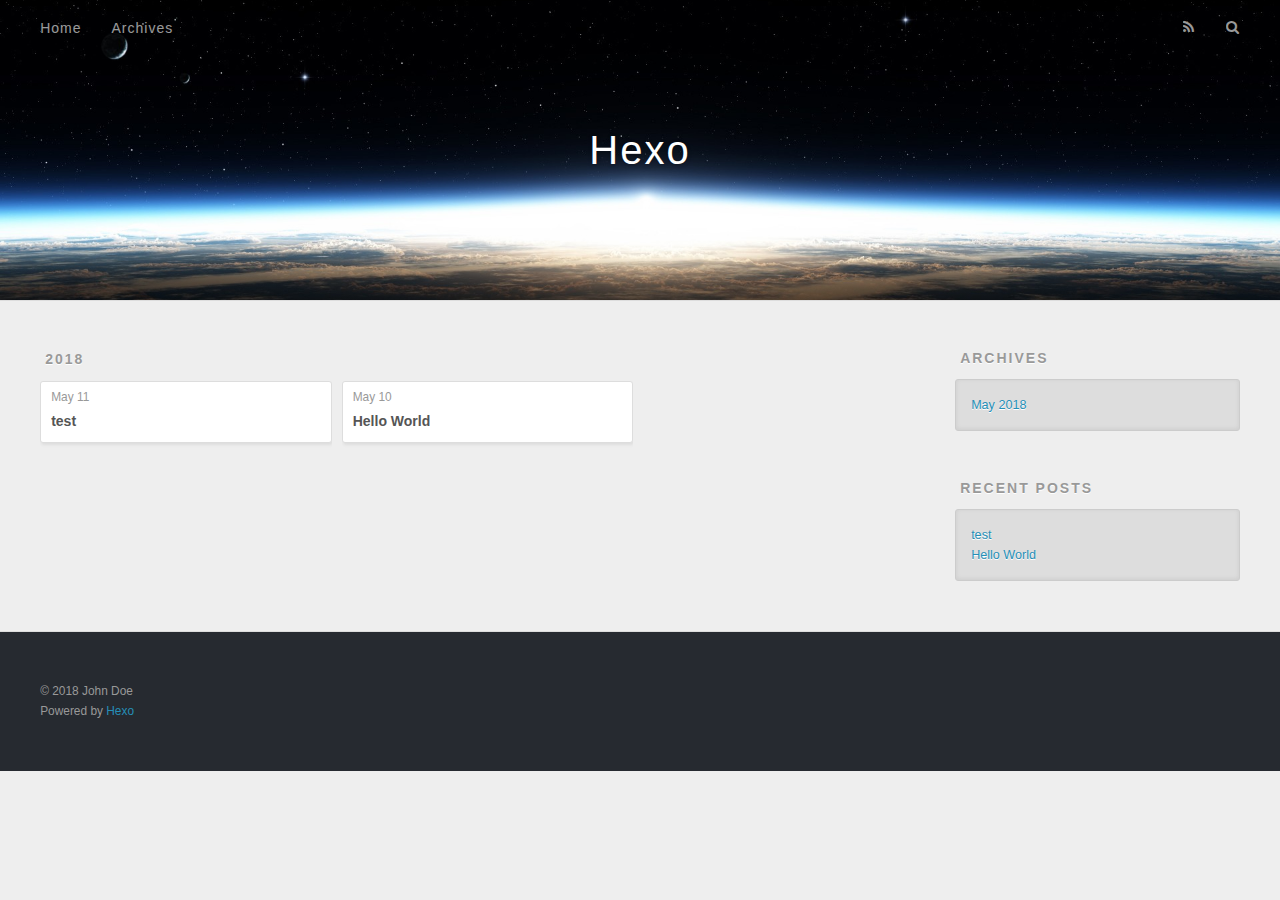
==== archives/index.html @ 7282dd24 "Site updated: 2018-05-11 08:44:43" ====
<!DOCTYPE html>
<html>
<head>
  <meta charset="utf-8">
  

  
  <title>Archives | Hexo</title>
  <meta name="viewport" content="width=device-width, initial-scale=1, maximum-scale=1">
  <meta property="og:type" content="website">
<meta property="og:title" content="Hexo">
<meta property="og:url" content="http://yoursite.com/archives/index.html">
<meta property="og:site_name" content="Hexo">
<meta property="og:locale" content="default">
<meta name="twitter:card" content="summary">
<meta name="twitter:title" content="Hexo">
  
    <link rel="alternate" href="/atom.xml" title="Hexo" type="application/atom+xml">
  
  
    <link rel="icon" href="/favicon.png">
  
  
    <link href="//fonts.googleapis.com/css?family=Source+Code+Pro" rel="stylesheet" type="text/css">
  
  <link rel="stylesheet" href="/css/style.css">
</head>

<body>
  <div id="container">
    <div id="wrap">
      <header id="header">
  <div id="banner"></div>
  <div id="header-outer" class="outer">
    <div id="header-title" class="inner">
      <h1 id="logo-wrap">
        <a href="/" id="logo">Hexo</a>
      </h1>
      
    </div>
    <div id="header-inner" class="inner">
      <nav id="main-nav">
        <a id="main-nav-toggle" class="nav-icon"></a>
        
          <a class="main-nav-link" href="/">Home</a>
        
          <a class="main-nav-link" href="/archives">Archives</a>
        
      </nav>
      <nav id="sub-nav">
        
          <a id="nav-rss-link" class="nav-icon" href="/atom.xml" title="RSS Feed"></a>
        
        <a id="nav-search-btn" class="nav-icon" title="Search"></a>
      </nav>
      <div id="search-form-wrap">
        <form action="//google.com/search" method="get" accept-charset="UTF-8" class="search-form"><input type="search" name="q" class="search-form-input" placeholder="Search"><button type="submit" class="search-form-submit">&#xF002;</button><input type="hidden" name="sitesearch" value="http://yoursite.com"></form>
      </div>
    </div>
  </div>
</header>
      <div class="outer">
        <section id="main">
  
  
    
    
      
      
      <section class="archives-wrap">
        <div class="archive-year-wrap">
          <a href="/archives/2018" class="archive-year">2018</a>
        </div>
        <div class="archives">
    
    <article class="archive-article archive-type-post">
  <div class="archive-article-inner">
    <header class="archive-article-header">
      <a href="/2018/05/11/test/" class="archive-article-date">
  <time datetime="2018-05-11T00:43:07.000Z" itemprop="datePublished">May 11</time>
</a>
      
  
    <h1 itemprop="name">
      <a class="archive-article-title" href="/2018/05/11/test/">test</a>
    </h1>
  

    </header>
  </div>
</article>
  
    
    
    <article class="archive-article archive-type-post">
  <div class="archive-article-inner">
    <header class="archive-article-header">
      <a href="/2018/05/10/hello-world/" class="archive-article-date">
  <time datetime="2018-05-10T11:15:18.479Z" itemprop="datePublished">May 10</time>
</a>
      
  
    <h1 itemprop="name">
      <a class="archive-article-title" href="/2018/05/10/hello-world/">Hello World</a>
    </h1>
  

    </header>
  </div>
</article>
  
  
    </div></section>
  


</section>
        
          <aside id="sidebar">
  
    

  
    

  
    
  
    
  <div class="widget-wrap">
    <h3 class="widget-title">Archives</h3>
    <div class="widget">
      <ul class="archive-list"><li class="archive-list-item"><a class="archive-list-link" href="/archives/2018/05/">May 2018</a></li></ul>
    </div>
  </div>


  
    
  <div class="widget-wrap">
    <h3 class="widget-title">Recent Posts</h3>
    <div class="widget">
      <ul>
        
          <li>
            <a href="/2018/05/11/test/">test</a>
          </li>
        
          <li>
            <a href="/2018/05/10/hello-world/">Hello World</a>
          </li>
        
      </ul>
    </div>
  </div>

  
</aside>
        
      </div>
      <footer id="footer">
  
  <div class="outer">
    <div id="footer-info" class="inner">
      &copy; 2018 John Doe<br>
      Powered by <a href="http://hexo.io/" target="_blank">Hexo</a>
    </div>
  </div>
</footer>
    </div>
    <nav id="mobile-nav">
  
    <a href="/" class="mobile-nav-link">Home</a>
  
    <a href="/archives" class="mobile-nav-link">Archives</a>
  
</nav>
    

<script src="//ajax.googleapis.com/ajax/libs/jquery/2.0.3/jquery.min.js"></script>


  <link rel="stylesheet" href="/fancybox/jquery.fancybox.css">
  <script src="/fancybox/jquery.fancybox.pack.js"></script>


<script src="/js/script.js"></script>



  </div>
</body>
</html>
---- css/style.css ----
body {
  width: 100%;
}
body:before,
body:after {
  content: "";
  display: table;
}
body:after {
  clear: both;
}
html,
body,
div,
span,
applet,
object,
iframe,
h1,
h2,
h3,
h4,
h5,
h6,
p,
blockquote,
pre,
a,
abbr,
acronym,
address,
big,
cite,
code,
del,
dfn,
em,
img,
ins,
kbd,
q,
s,
samp,
small,
strike,
strong,
sub,
sup,
tt,
var,
dl,
dt,
dd,
ol,
ul,
li,
fieldset,
form,
label,
legend,
table,
caption,
tbody,
tfoot,
thead,
tr,
th,
td {
  margin: 0;
  padding: 0;
  border: 0;
  outline: 0;
  font-weight: inherit;
  font-style: inherit;
  font-family: inherit;
  font-size: 100%;
  vertical-align: baseline;
}
body {
  line-height: 1;
  color: #000;
  background: #fff;
}
ol,
ul {
  list-style: none;
}
table {
  border-collapse: separate;
  border-spacing: 0;
  vertical-align: middle;
}
caption,
th,
td {
  text-align: left;
  font-weight: normal;
  vertical-align: middle;
}
a img {
  border: none;
}
input,
button {
  margin: 0;
  padding: 0;
}
input::-moz-focus-inner,
button::-moz-focus-inner {
  border: 0;
  padding: 0;
}
@font-face {
  font-family: FontAwesome;
  font-style: normal;
  font-weight: normal;
  src: url("fonts/fontawesome-webfont.eot?v=#4.0.3");
  src: url("fonts/fontawesome-webfont.eot?#iefix&v=#4.0.3") format("embedded-opentype"), url("fonts/fontawesome-webfont.woff?v=#4.0.3") format("woff"), url("fonts/fontawesome-webfont.ttf?v=#4.0.3") format("truetype"), url("fonts/fontawesome-webfont.svg#fontawesomeregular?v=#4.0.3") format("svg");
}
html,
body,
#container {
  height: 100%;
}
body {
  background: #eee;
  font: 14px -apple-system, BlinkMacSystemFont, "Segoe UI", "Roboto", "Oxygen", "Ubuntu", "Cantarell", "Fira Sans", "Droid Sans", "Helvetica Neue", sans-serif;
  -webkit-text-size-adjust: 100%;
}
.outer {
  max-width: 1220px;
  margin: 0 auto;
  padding: 0 20px;
}
.outer:before,
.outer:after {
  content: "";
  display: table;
}
.outer:after {
  clear: both;
}
.inner {
  display: inline;
  float: left;
  width: 98.33333333333333%;
  margin: 0 0.833333333333333%;
}
.left,
.alignleft {
  float: left;
}
.right,
.alignright {
  float: right;
}
.clear {
  clear: both;
}
#container {
  position: relative;
}
.mobile-nav-on {
  overflow: hidden;
}
#wrap {
  height: 100%;
  width: 100%;
  position: absolute;
  top: 0;
  left: 0;
  -webkit-transition: 0.2s ease-out;
  -moz-transition: 0.2s ease-out;
  -ms-transition: 0.2s ease-out;
  transition: 0.2s ease-out;
  z-index: 1;
  background: #eee;
}
.mobile-nav-on #wrap {
  left: 280px;
}
@media screen and (min-width: 768px) {
  #main {
    display: inline;
    float: left;
    width: 73.33333333333333%;
    margin: 0 0.833333333333333%;
  }
}
.article-date,
.article-category-link,
.archive-year,
.widget-title {
  text-decoration: none;
  text-transform: uppercase;
  letter-spacing: 2px;
  color: #999;
  margin-bottom: 1em;
  margin-left: 5px;
  line-height: 1em;
  text-shadow: 0 1px #fff;
  font-weight: bold;
}
.article-inner,
.archive-article-inner {
  background: #fff;
  -webkit-box-shadow: 1px 2px 3px #ddd;
  box-shadow: 1px 2px 3px #ddd;
  border: 1px solid #ddd;
  border-radius: 3px;
}
.article-entry h1,
.widget h1 {
  font-size: 2em;
}
.article-entry h2,
.widget h2 {
  font-size: 1.5em;
}
.article-entry h3,
.widget h3 {
  font-size: 1.3em;
}
.article-entry h4,
.widget h4 {
  font-size: 1.2em;
}
.article-entry h5,
.widget h5 {
  font-size: 1em;
}
.article-entry h6,
.widget h6 {
  font-size: 1em;
  color: #999;
}
.article-entry hr,
.widget hr {
  border: 1px dashed #ddd;
}
.article-entry strong,
.widget strong {
  font-weight: bold;
}
.article-entry em,
.widget em,
.article-entry cite,
.widget cite {
  font-style: italic;
}
.article-entry sup,
.widget sup,
.article-entry sub,
.widget sub {
  font-size: 0.75em;
  line-height: 0;
  position: relative;
  vertical-align: baseline;
}
.article-entry sup,
.widget sup {
  top: -0.5em;
}
.article-entry sub,
.widget sub {
  bottom: -0.2em;
}
.article-entry small,
.widget small {
  font-size: 0.85em;
}
.article-entry acronym,
.widget acronym,
.article-entry abbr,
.widget abbr {
  border-bottom: 1px dotted;
}
.article-entry ul,
.widget ul,
.article-entry ol,
.widget ol,
.article-entry dl,
.widget dl {
  margin: 0 20px;
  line-height: 1.6em;
}
.article-entry ul ul,
.widget ul ul,
.article-entry ol ul,
.widget ol ul,
.article-entry ul ol,
.widget ul ol,
.article-entry ol ol,
.widget ol ol {
  margin-top: 0;
  margin-bottom: 0;
}
.article-entry ul,
.widget ul {
  list-style: disc;
}
.article-entry ol,
.widget ol {
  list-style: decimal;
}
.article-entry dt,
.widget dt {
  font-weight: bold;
}
#header {
  height: 300px;
  position: relative;
  border-bottom: 1px solid #ddd;
}
#header:before,
#header:after {
  content: "";
  position: absolute;
  left: 0;
  right: 0;
  height: 40px;
}
#header:before {
  top: 0;
  background: -webkit-linear-gradient(rgba(0,0,0,0.2), transparent);
  background: -moz-linear-gradient(rgba(0,0,0,0.2), transparent);
  background: -ms-linear-gradient(rgba(0,0,0,0.2), transparent);
  background: linear-gradient(rgba(0,0,0,0.2), transparent);
}
#header:after {
  bottom: 0;
  background: -webkit-linear-gradient(transparent, rgba(0,0,0,0.2));
  background: -moz-linear-gradient(transparent, rgba(0,0,0,0.2));
  background: -ms-linear-gradient(transparent, rgba(0,0,0,0.2));
  background: linear-gradient(transparent, rgba(0,0,0,0.2));
}
#header-outer {
  height: 100%;
  position: relative;
}
#header-inner {
  position: relative;
  overflow: hidden;
}
#banner {
  position: absolute;
  top: 0;
  left: 0;
  width: 100%;
  height: 100%;
  background: url("images/banner.jpg") center #000;
  -webkit-background-size: cover;
  -moz-background-size: cover;
  background-size: cover;
  z-index: -1;
}
#header-title {
  text-align: center;
  height: 40px;
  position: absolute;
  top: 50%;
  left: 0;
  margin-top: -20px;
}
#logo,
#subtitle {
  text-decoration: none;
  color: #fff;
  font-weight: 300;
  text-shadow: 0 1px 4px rgba(0,0,0,0.3);
}
#logo {
  font-size: 40px;
  line-height: 40px;
  letter-spacing: 2px;
}
#subtitle {
  font-size: 16px;
  line-height: 16px;
  letter-spacing: 1px;
}
#subtitle-wrap {
  margin-top: 16px;
}
#main-nav {
  float: left;
  margin-left: -15px;
}
.nav-icon,
.main-nav-link {
  float: left;
  color: #fff;
  opacity: 0.6;
  text-decoration: none;
  text-shadow: 0 1px rgba(0,0,0,0.2);
  -webkit-transition: opacity 0.2s;
  -moz-transition: opacity 0.2s;
  -ms-transition: opacity 0.2s;
  transition: opacity 0.2s;
  display: block;
  padding: 20px 15px;
}
.nav-icon:hover,
.main-nav-link:hover {
  opacity: 1;
}
.nav-icon {
  font-family: FontAwesome;
  text-align: center;
  font-size: 14px;
  width: 14px;
  height: 14px;
  padding: 20px 15px;
  position: relative;
  cursor: pointer;
}
.main-nav-link {
  font-weight: 300;
  letter-spacing: 1px;
}
@media screen and (max-width: 479px) {
  .main-nav-link {
    display: none;
  }
}
#main-nav-toggle {
  display: none;
}
#main-nav-toggle:before {
  content: "\f0c9";
}
@media screen and (max-width: 479px) {
  #main-nav-toggle {
    display: block;
  }
}
#sub-nav {
  float: right;
  margin-right: -15px;
}
#nav-rss-link:before {
  content: "\f09e";
}
#nav-search-btn:before {
  content: "\f002";
}
#search-form-wrap {
  position: absolute;
  top: 15px;
  width: 150px;
  height: 30px;
  right: -150px;
  opacity: 0;
  -webkit-transition: 0.2s ease-out;
  -moz-transition: 0.2s ease-out;
  -ms-transition: 0.2s ease-out;
  transition: 0.2s ease-out;
}
#search-form-wrap.on {
  opacity: 1;
  right: 0;
}
@media screen and (max-width: 479px) {
  #search-form-wrap {
    width: 100%;
    right: -100%;
  }
}
.search-form {
  position: absolute;
  top: 0;
  left: 0;
  right: 0;
  background: #fff;
  padding: 5px 15px;
  border-radius: 15px;
  -webkit-box-shadow: 0 0 10px rgba(0,0,0,0.3);
  box-shadow: 0 0 10px rgba(0,0,0,0.3);
}
.search-form-input {
  border: none;
  background: none;
  color: #555;
  width: 100%;
  font: 13px -apple-system, BlinkMacSystemFont, "Segoe UI", "Roboto", "Oxygen", "Ubuntu", "Cantarell", "Fira Sans", "Droid Sans", "Helvetica Neue", sans-serif;
  outline: none;
}
.search-form-input::-webkit-search-results-decoration,
.search-form-input::-webkit-search-cancel-button {
  -webkit-appearance: none;
}
.search-form-submit {
  position: absolute;
  top: 50%;
  right: 10px;
  margin-top: -7px;
  font: 13px FontAwesome;
  border: none;
  background: none;
  color: #bbb;
  cursor: pointer;
}
.search-form-submit:hover,
.search-form-submit:focus {
  color: #777;
}
.article {
  margin: 50px 0;
}
.article-inner {
  overflow: hidden;
}
.article-meta:before,
.article-meta:after {
  content: "";
  display: table;
}
.article-meta:after {
  clear: both;
}
.article-date {
  float: left;
}
.article-category {
  float: left;
  line-height: 1em;
  color: #ccc;
  text-shadow: 0 1px #fff;
  margin-left: 8px;
}
.article-category:before {
  content: "\2022";
}
.article-category-link {
  margin: 0 12px 1em;
}
.article-header {
  padding: 20px 20px 0;
}
.article-title {
  text-decoration: none;
  font-size: 2em;
  font-weight: bold;
  color: #555;
  line-height: 1.1em;
  -webkit-transition: color 0.2s;
  -moz-transition: color 0.2s;
  -ms-transition: color 0.2s;
  transition: color 0.2s;
}
a.article-title:hover {
  color: #258fb8;
}
.article-entry {
  color: #555;
  padding: 0 20px;
}
.article-entry:before,
.article-entry:after {
  content: "";
  display: table;
}
.article-entry:after {
  clear: both;
}
.article-entry p,
.article-entry table {
  line-height: 1.6em;
  margin: 1.6em 0;
}
.article-entry h1,
.article-entry h2,
.article-entry h3,
.article-entry h4,
.article-entry h5,
.article-entry h6 {
  font-weight: bold;
}
.article-entry h1,
.article-entry h2,
.article-entry h3,
.article-entry h4,
.article-entry h5,
.article-entry h6 {
  line-height: 1.1em;
  margin: 1.1em 0;
}
.article-entry a {
  color: #258fb8;
  text-decoration: none;
}
.article-entry a:hover {
  text-decoration: underline;
}
.article-entry ul,
.article-entry ol,
.article-entry dl {
  margin-top: 1.6em;
  margin-bottom: 1.6em;
}
.article-entry img,
.article-entry video {
  max-width: 100%;
  height: auto;
  display: block;
  margin: auto;
}
.article-entry iframe {
  border: none;
}
.article-entry table {
  width: 100%;
  border-collapse: collapse;
  border-spacing: 0;
}
.article-entry th {
  font-weight: bold;
  border-bottom: 3px solid #ddd;
  padding-bottom: 0.5em;
}
.article-entry td {
  border-bottom: 1px solid #ddd;
  padding: 10px 0;
}
.article-entry blockquote {
  font-family: Georgia, "Times New Roman", serif;
  font-size: 1.4em;
  margin: 1.6em 20px;
  text-align: center;
}
.article-entry blockquote footer {
  font-size: 14px;
  margin: 1.6em 0;
  font-family: -apple-system, BlinkMacSystemFont, "Segoe UI", "Roboto", "Oxygen", "Ubuntu", "Cantarell", "Fira Sans", "Droid Sans", "Helvetica Neue", sans-serif;
}
.article-entry blockquote footer cite:before {
  content: "—";
  padding: 0 0.5em;
}
.article-entry .pullquote {
  text-align: left;
  width: 45%;
  margin: 0;
}
.article-entry .pullquote.left {
  margin-left: 0.5em;
  margin-right: 1em;
}
.article-entry .pullquote.right {
  margin-right: 0.5em;
  margin-left: 1em;
}
.article-entry .caption {
  color: #999;
  display: block;
  font-size: 0.9em;
  margin-top: 0.5em;
  position: relative;
  text-align: center;
}
.article-entry .video-container {
  position: relative;
  padding-top: 56.25%;
  height: 0;
  overflow: hidden;
}
.article-entry .video-container iframe,
.article-entry .video-container object,
.article-entry .video-container embed {
  position: absolute;
  top: 0;
  left: 0;
  width: 100%;
  height: 100%;
  margin-top: 0;
}
.article-more-link a {
  display: inline-block;
  line-height: 1em;
  padding: 6px 15px;
  border-radius: 15px;
  background: #eee;
  color: #999;
  text-shadow: 0 1px #fff;
  text-decoration: none;
}
.article-more-link a:hover {
  background: #258fb8;
  color: #fff;
  text-decoration: none;
  text-shadow: 0 1px #1e7293;
}
.article-footer {
  font-size: 0.85em;
  line-height: 1.6em;
  border-top: 1px solid #ddd;
  padding-top: 1.6em;
  margin: 0 20px 20px;
}
.article-footer:before,
.article-footer:after {
  content: "";
  display: table;
}
.article-footer:after {
  clear: both;
}
.article-footer a {
  color: #999;
  text-decoration: none;
}
.article-footer a:hover {
  color: #555;
}
.article-tag-list-item {
  float: left;
  margin-right: 10px;
}
.article-tag-list-link:before {
  content: "#";
}
.article-comment-link {
  float: right;
}
.article-comment-link:before {
  content: "\f075";
  font-family: FontAwesome;
  padding-right: 8px;
}
.article-share-link {
  cursor: pointer;
  float: right;
  margin-left: 20px;
}
.article-share-link:before {
  content: "\f064";
  font-family: FontAwesome;
  padding-right: 6px;
}
#article-nav {
  position: relative;
}
#article-nav:before,
#article-nav:after {
  content: "";
  display: table;
}
#article-nav:after {
  clear: both;
}
@media screen and (min-width: 768px) {
  #article-nav {
    margin: 50px 0;
  }
  #article-nav:before {
    width: 8px;
    height: 8px;
    position: absolute;
    top: 50%;
    left: 50%;
    margin-top: -4px;
    margin-left: -4px;
    content: "";
    border-radius: 50%;
    background: #ddd;
    -webkit-box-shadow: 0 1px 2px #fff;
    box-shadow: 0 1px 2px #fff;
  }
}
.article-nav-link-wrap {
  text-decoration: none;
  text-shadow: 0 1px #fff;
  color: #999;
  -webkit-box-sizing: border-box;
  -moz-box-sizing: border-box;
  box-sizing: border-box;
  margin-top: 50px;
  text-align: center;
  display: block;
}
.article-nav-link-wrap:hover {
  color: #555;
}
@media screen and (min-width: 768px) {
  .article-nav-link-wrap {
    width: 50%;
    margin-top: 0;
  }
}
@media screen and (min-width: 768px) {
  #article-nav-newer {
    float: left;
    text-align: right;
    padding-right: 20px;
  }
}
@media screen and (min-width: 768px) {
  #article-nav-older {
    float: right;
    text-align: left;
    padding-left: 20px;
  }
}
.article-nav-caption {
  text-transform: uppercase;
  letter-spacing: 2px;
  color: #ddd;
  line-height: 1em;
  font-weight: bold;
}
#article-nav-newer .article-nav-caption {
  margin-right: -2px;
}
.article-nav-title {
  font-size: 0.85em;
  line-height: 1.6em;
  margin-top: 0.5em;
}
.article-share-box {
  position: absolute;
  display: none;
  background: #fff;
  -webkit-box-shadow: 1px 2px 10px rgba(0,0,0,0.2);
  box-shadow: 1px 2px 10px rgba(0,0,0,0.2);
  border-radius: 3px;
  margin-left: -145px;
  overflow: hidden;
  z-index: 1;
}
.article-share-box.on {
  display: block;
}
.article-share-input {
  width: 100%;
  background: none;
  -webkit-box-sizing: border-box;
  -moz-box-sizing: border-box;
  box-sizing: border-box;
  font: 14px -apple-system, BlinkMacSystemFont, "Segoe UI", "Roboto", "Oxygen", "Ubuntu", "Cantarell", "Fira Sans", "Droid Sans", "Helvetica Neue", sans-serif;
  padding: 0 15px;
  color: #555;
  outline: none;
  border: 1px solid #ddd;
  border-radius: 3px 3px 0 0;
  height: 36px;
  line-height: 36px;
}
.article-share-links {
  background: #eee;
}
.article-share-links:before,
.article-share-links:after {
  content: "";
  display: table;
}
.article-share-links:after {
  clear: both;
}
.article-share-twitter,
.article-share-facebook,
.article-share-pinterest,
.article-share-google {
  width: 50px;
  height: 36px;
  display: block;
  float: left;
  position: relative;
  color: #999;
  text-shadow: 0 1px #fff;
}
.article-share-twitter:before,
.article-share-facebook:before,
.article-share-pinterest:before,
.article-share-google:before {
  font-size: 20px;
  font-family: FontAwesome;
  width: 20px;
  height: 20px;
  position: absolute;
  top: 50%;
  left: 50%;
  margin-top: -10px;
  margin-left: -10px;
  text-align: center;
}
.article-share-twitter:hover,
.article-share-facebook:hover,
.article-share-pinterest:hover,
.article-share-google:hover {
  color: #fff;
}
.article-share-twitter:before {
  content: "\f099";
}
.article-share-twitter:hover {
  background: #00aced;
  text-shadow: 0 1px #008abe;
}
.article-share-facebook:before {
  content: "\f09a";
}
.article-share-facebook:hover {
  background: #3b5998;
  text-shadow: 0 1px #2f477a;
}
.article-share-pinterest:before {
  content: "\f0d2";
}
.article-share-pinterest:hover {
  background: #cb2027;
  text-shadow: 0 1px #a21a1f;
}
.article-share-google:before {
  content: "\f0d5";
}
.article-share-google:hover {
  background: #dd4b39;
  text-shadow: 0 1px #be3221;
}
.article-gallery {
  background: #000;
  position: relative;
}
.article-gallery-photos {
  position: relative;
  overflow: hidden;
}
.article-gallery-img {
  display: none;
  max-width: 100%;
}
.article-gallery-img:first-child {
  display: block;
}
.article-gallery-img.loaded {
  position: absolute;
  display: block;
}
.article-gallery-img img {
  display: block;
  max-width: 100%;
  margin: 0 auto;
}
#comments {
  background: #fff;
  -webkit-box-shadow: 1px 2px 3px #ddd;
  box-shadow: 1px 2px 3px #ddd;
  padding: 20px;
  border: 1px solid #ddd;
  border-radius: 3px;
  margin: 50px 0;
}
#comments a {
  color: #258fb8;
}
.archives-wrap {
  margin: 50px 0;
}
.archives:before,
.archives:after {
  content: "";
  display: table;
}
.archives:after {
  clear: both;
}
.archive-year-wrap {
  margin-bottom: 1em;
}
.archives {
  -webkit-column-gap: 10px;
  -moz-column-gap: 10px;
  column-gap: 10px;
}
@media screen and (min-width: 480px) and (max-width: 767px) {
  .archives {
    -webkit-column-count: 2;
    -moz-column-count: 2;
    column-count: 2;
  }
}
@media screen and (min-width: 768px) {
  .archives {
    -webkit-column-count: 3;
    -moz-column-count: 3;
    column-count: 3;
  }
}
.archive-article {
  -webkit-column-break-inside: avoid;
  page-break-inside: avoid;
  overflow: hidden;
  break-inside: avoid-column;
}
.archive-article-inner {
  padding: 10px;
  margin-bottom: 15px;
}
.archive-article-title {
  text-decoration: none;
  font-weight: bold;
  color: #555;
  -webkit-transition: color 0.2s;
  -moz-transition: color 0.2s;
  -ms-transition: color 0.2s;
  transition: color 0.2s;
  line-height: 1.6em;
}
.archive-article-title:hover {
  color: #258fb8;
}
.archive-article-footer {
  margin-top: 1em;
}
.archive-article-date {
  color: #999;
  text-decoration: none;
  font-size: 0.85em;
  line-height: 1em;
  margin-bottom: 0.5em;
  display: block;
}
#page-nav {
  margin: 50px auto;
  background: #fff;
  -webkit-box-shadow: 1px 2px 3px #ddd;
  box-shadow: 1px 2px 3px #ddd;
  border: 1px solid #ddd;
  border-radius: 3px;
  text-align: center;
  color: #999;
  overflow: hidden;
}
#page-nav:before,
#page-nav:after {
  content: "";
  display: table;
}
#page-nav:after {
  clear: both;
}
#page-nav a,
#page-nav span {
  padding: 10px 20px;
  line-height: 1;
  height: 2ex;
}
#page-nav a {
  color: #999;
  text-decoration: none;
}
#page-nav a:hover {
  background: #999;
  color: #fff;
}
#page-nav .prev {
  float: left;
}
#page-nav .next {
  float: right;
}
#page-nav .page-number {
  display: inline-block;
}
@media screen and (max-width: 479px) {
  #page-nav .page-number {
    display: none;
  }
}
#page-nav .current {
  color: #555;
  font-weight: bold;
}
#page-nav .space {
  color: #ddd;
}
#footer {
  background: #262a30;
  padding: 50px 0;
  border-top: 1px solid #ddd;
  color: #999;
}
#footer a {
  color: #258fb8;
  text-decoration: none;
}
#footer a:hover {
  text-decoration: underline;
}
#footer-info {
  line-height: 1.6em;
  font-size: 0.85em;
}
.article-entry pre,
.article-entry .highlight {
  background: #2d2d2d;
  margin: 0 -20px;
  padding: 15px 20px;
  border-style: solid;
  border-color: #ddd;
  border-width: 1px 0;
  overflow: auto;
  color: #ccc;
  line-height: 22.400000000000002px;
}
.article-entry .highlight .gutter pre,
.article-entry .gist .gist-file .gist-data .line-numbers {
  color: #666;
  font-size: 0.85em;
}
.article-entry pre,
.article-entry code {
  font-family: "Source Code Pro", Consolas, Monaco, Menlo, Consolas, monospace;
}
.article-entry code {
  background: #eee;
  text-shadow: 0 1px #fff;
  padding: 0 0.3em;
}
.article-entry pre code {
  background: none;
  text-shadow: none;
  padding: 0;
}
.article-entry .highlight pre {
  border: none;
  margin: 0;
  padding: 0;
}
.article-entry .highlight table {
  margin: 0;
  width: auto;
}
.article-entry .highlight td {
  border: none;
  padding: 0;
}
.article-entry .highlight figcaption {
  font-size: 0.85em;
  color: #999;
  line-height: 1em;
  margin-bottom: 1em;
}
.article-entry .highlight figcaption:before,
.article-entry .highlight figcaption:after {
  content: "";
  display: table;
}
.article-entry .highlight figcaption:after {
  clear: both;
}
.article-entry .highlight figcaption a {
  float: right;
}
.article-entry .highlight .gutter pre {
  text-align: right;
  padding-right: 20px;
}
.article-entry .highlight .line {
  height: 22.400000000000002px;
}
.article-entry .highlight .line.marked {
  background: #515151;
}
.article-entry .gist {
  margin: 0 -20px;
  border-style: solid;
  border-color: #ddd;
  border-width: 1px 0;
  background: #2d2d2d;
  padding: 15px 20px 15px 0;
}
.article-entry .gist .gist-file {
  border: none;
  font-family: "Source Code Pro", Consolas, Monaco, Menlo, Consolas, monospace;
  margin: 0;
}
.article-entry .gist .gist-file .gist-data {
  background: none;
  border: none;
}
.article-entry .gist .gist-file .gist-data .line-numbers {
  background: none;
  border: none;
  padding: 0 20px 0 0;
}
.article-entry .gist .gist-file .gist-data .line-data {
  padding: 0 !important;
}
.article-entry .gist .gist-file .highlight {
  margin: 0;
  padding: 0;
  border: none;
}
.article-entry .gist .gist-file .gist-meta {
  background: #2d2d2d;
  color: #999;
  font: 0.85em -apple-system, BlinkMacSystemFont, "Segoe UI", "Roboto", "Oxygen", "Ubuntu", "Cantarell", "Fira Sans", "Droid Sans", "Helvetica Neue", sans-serif;
  text-shadow: 0 0;
  padding: 0;
  margin-top: 1em;
  margin-left: 20px;
}
.article-entry .gist .gist-file .gist-meta a {
  color: #258fb8;
  font-weight: normal;
}
.article-entry .gist .gist-file .gist-meta a:hover {
  text-decoration: underline;
}
pre .comment,
pre .title {
  color: #999;
}
pre .variable,
pre .attribute,
pre .tag,
pre .regexp,
pre .ruby .constant,
pre .xml .tag .title,
pre .xml .pi,
pre .xml .doctype,
pre .html .doctype,
pre .css .id,
pre .css .class,
pre .css .pseudo {
  color: #f2777a;
}
pre .number,
pre .preprocessor,
pre .built_in,
pre .literal,
pre .params,
pre .constant {
  color: #f99157;
}
pre .class,
pre .ruby .class .title,
pre .css .rules .attribute {
  color: #9c9;
}
pre .string,
pre .value,
pre .inheritance,
pre .header,
pre .ruby .symbol,
pre .xml .cdata {
  color: #9c9;
}
pre .css .hexcolor {
  color: #6cc;
}
pre .function,
pre .python .decorator,
pre .python .title,
pre .ruby .function .title,
pre .ruby .title .keyword,
pre .perl .sub,
pre .javascript .title,
pre .coffeescript .title {
  color: #69c;
}
pre .keyword,
pre .javascript .function {
  color: #c9c;
}
@media screen and (max-width: 479px) {
  #mobile-nav {
    position: absolute;
    top: 0;
    left: 0;
    width: 280px;
    height: 100%;
    background: #191919;
    border-right: 1px solid #fff;
  }
}
@media screen and (max-width: 479px) {
  .mobile-nav-link {
    display: block;
    color: #999;
    text-decoration: none;
    padding: 15px 20px;
    font-weight: bold;
  }
  .mobile-nav-link:hover {
    color: #fff;
  }
}
@media screen and (min-width: 768px) {
  #sidebar {
    display: inline;
    float: left;
    width: 23.333333333333332%;
    margin: 0 0.833333333333333%;
  }
}
.widget-wrap {
  margin: 50px 0;
}
.widget {
  color: #777;
  text-shadow: 0 1px #fff;
  background: #ddd;
  -webkit-box-shadow: 0 -1px 4px #ccc inset;
  box-shadow: 0 -1px 4px #ccc inset;
  border: 1px solid #ccc;
  padding: 15px;
  border-radius: 3px;
}
.widget a {
  color: #258fb8;
  text-decoration: none;
}
.widget a:hover {
  text-decoration: underline;
}
.widget ul ul,
.widget ol ul,
.widget dl ul,
.widget ul ol,
.widget ol ol,
.widget dl ol,
.widget ul dl,
.widget ol dl,
.widget dl dl {
  margin-left: 15px;
  list-style: disc;
}
.widget {
  line-height: 1.6em;
  word-wrap: break-word;
  font-size: 0.9em;
}
.widget ul,
.widget ol {
  list-style: none;
  margin: 0;
}
.widget ul ul,
.widget ol ul,
.widget ul ol,
.widget ol ol {
  margin: 0 20px;
}
.widget ul ul,
.widget ol ul {
  list-style: disc;
}
.widget ul ol,
.widget ol ol {
  list-style: decimal;
}
.category-list-count,
.tag-list-count,
.archive-list-count {
  padding-left: 5px;
  color: #999;
  font-size: 0.85em;
}
.category-list-count:before,
.tag-list-count:before,
.archive-list-count:before {
  content: "(";
}
.category-list-count:after,
.tag-list-count:after,
.archive-list-count:after {
  content: ")";
}
.tagcloud a {
  margin-right: 5px;
  display: inline-block;
}
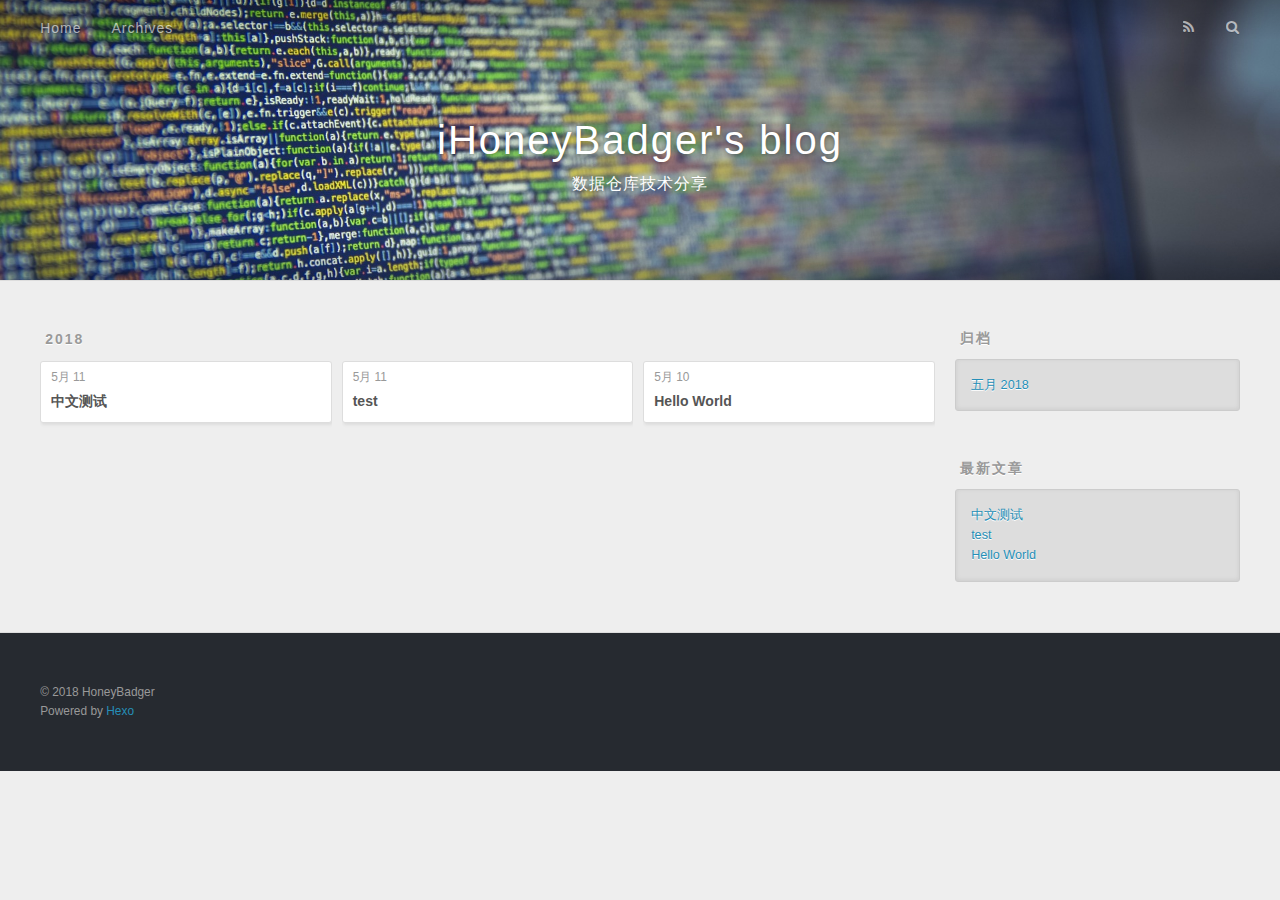
==== commit 0ffc0167: "Site updated: 2018-05-11 15:22:57" ====
--- a/archives/index.html
+++ b/archives/index.html
@@ -5,17 +5,21 @@
   
 
   
-  <title>Archives | Hexo</title>
+  <title>归档 | iHoneyBadger&#39;s blog</title>
   <meta name="viewport" content="width=device-width, initial-scale=1, maximum-scale=1">
-  <meta property="og:type" content="website">
-<meta property="og:title" content="Hexo">
-<meta property="og:url" content="http://yoursite.com/archives/index.html">
-<meta property="og:site_name" content="Hexo">
-<meta property="og:locale" content="default">
+  <meta name="description" content="Data Warehouse, Big Data, Hadoop, Hive, Spark">
+<meta name="keywords" content="Data Warehouse, Big Data, Hadoop, Hive, Spark">
+<meta property="og:type" content="website">
+<meta property="og:title" content="iHoneyBadger&#39;s blog">
+<meta property="og:url" content="https://ihoneybadger.github.io/archives/index.html">
+<meta property="og:site_name" content="iHoneyBadger&#39;s blog">
+<meta property="og:description" content="Data Warehouse, Big Data, Hadoop, Hive, Spark">
+<meta property="og:locale" content="zh-CN">
 <meta name="twitter:card" content="summary">
-<meta name="twitter:title" content="Hexo">
-  
-    <link rel="alternate" href="/atom.xml" title="Hexo" type="application/atom+xml">
+<meta name="twitter:title" content="iHoneyBadger&#39;s blog">
+<meta name="twitter:description" content="Data Warehouse, Big Data, Hadoop, Hive, Spark">
+  
+    <link rel="alternate" href="/atom.xml" title="iHoneyBadger&#39;s blog" type="application/atom+xml">
   
   
     <link rel="icon" href="/favicon.png">
@@ -34,8 +38,12 @@
   <div id="header-outer" class="outer">
     <div id="header-title" class="inner">
       <h1 id="logo-wrap">
-        <a href="/" id="logo">Hexo</a>
+        <a href="/" id="logo">iHoneyBadger&#39;s blog</a>
       </h1>
+      
+        <h2 id="subtitle-wrap">
+          <a href="/" id="subtitle">数据仓库技术分享</a>
+        </h2>
       
     </div>
     <div id="header-inner" class="inner">
@@ -51,10 +59,10 @@
         
           <a id="nav-rss-link" class="nav-icon" href="/atom.xml" title="RSS Feed"></a>
         
-        <a id="nav-search-btn" class="nav-icon" title="Search"></a>
+        <a id="nav-search-btn" class="nav-icon" title="搜索"></a>
       </nav>
       <div id="search-form-wrap">
-        <form action="//google.com/search" method="get" accept-charset="UTF-8" class="search-form"><input type="search" name="q" class="search-form-input" placeholder="Search"><button type="submit" class="search-form-submit">&#xF002;</button><input type="hidden" name="sitesearch" value="http://yoursite.com"></form>
+        <form action="//google.com/search" method="get" accept-charset="UTF-8" class="search-form"><input type="search" name="q" class="search-form-input" placeholder="Search"><button type="submit" class="search-form-submit">&#xF002;</button><input type="hidden" name="sitesearch" value="https://ihoneybadger.github.io"></form>
       </div>
     </div>
   </div>
@@ -76,8 +84,27 @@
     <article class="archive-article archive-type-post">
   <div class="archive-article-inner">
     <header class="archive-article-header">
+      <a href="/2018/05/11/中文测试/" class="archive-article-date">
+  <time datetime="2018-05-11T02:07:09.000Z" itemprop="datePublished">5月 11</time>
+</a>
+      
+  
+    <h1 itemprop="name">
+      <a class="archive-article-title" href="/2018/05/11/中文测试/">中文测试</a>
+    </h1>
+  
+
+    </header>
+  </div>
+</article>
+  
+    
+    
+    <article class="archive-article archive-type-post">
+  <div class="archive-article-inner">
+    <header class="archive-article-header">
       <a href="/2018/05/11/test/" class="archive-article-date">
-  <time datetime="2018-05-11T00:43:07.000Z" itemprop="datePublished">May 11</time>
+  <time datetime="2018-05-11T00:43:07.000Z" itemprop="datePublished">5月 11</time>
 </a>
       
   
@@ -96,7 +123,7 @@
   <div class="archive-article-inner">
     <header class="archive-article-header">
       <a href="/2018/05/10/hello-world/" class="archive-article-date">
-  <time datetime="2018-05-10T11:15:18.479Z" itemprop="datePublished">May 10</time>
+  <time datetime="2018-05-10T11:15:18.479Z" itemprop="datePublished">5月 10</time>
 </a>
       
   
@@ -128,9 +155,9 @@
   
     
   <div class="widget-wrap">
-    <h3 class="widget-title">Archives</h3>
+    <h3 class="widget-title">归档</h3>
     <div class="widget">
-      <ul class="archive-list"><li class="archive-list-item"><a class="archive-list-link" href="/archives/2018/05/">May 2018</a></li></ul>
+      <ul class="archive-list"><li class="archive-list-item"><a class="archive-list-link" href="/archives/2018/05/">五月 2018</a></li></ul>
     </div>
   </div>
 
@@ -138,9 +165,13 @@
   
     
   <div class="widget-wrap">
-    <h3 class="widget-title">Recent Posts</h3>
+    <h3 class="widget-title">最新文章</h3>
     <div class="widget">
       <ul>
+        
+          <li>
+            <a href="/2018/05/11/中文测试/">中文测试</a>
+          </li>
         
           <li>
             <a href="/2018/05/11/test/">test</a>
@@ -162,7 +193,7 @@
   
   <div class="outer">
     <div id="footer-info" class="inner">
-      &copy; 2018 John Doe<br>
+      &copy; 2018 HoneyBadger<br>
       Powered by <a href="http://hexo.io/" target="_blank">Hexo</a>
     </div>
   </div>
--- a/css/style.css
+++ b/css/style.css
@@ -308,7 +308,7 @@
   font-weight: bold;
 }
 #header {
-  height: 300px;
+  height: 280px;
   position: relative;
   border-bottom: 1px solid #ddd;
 }
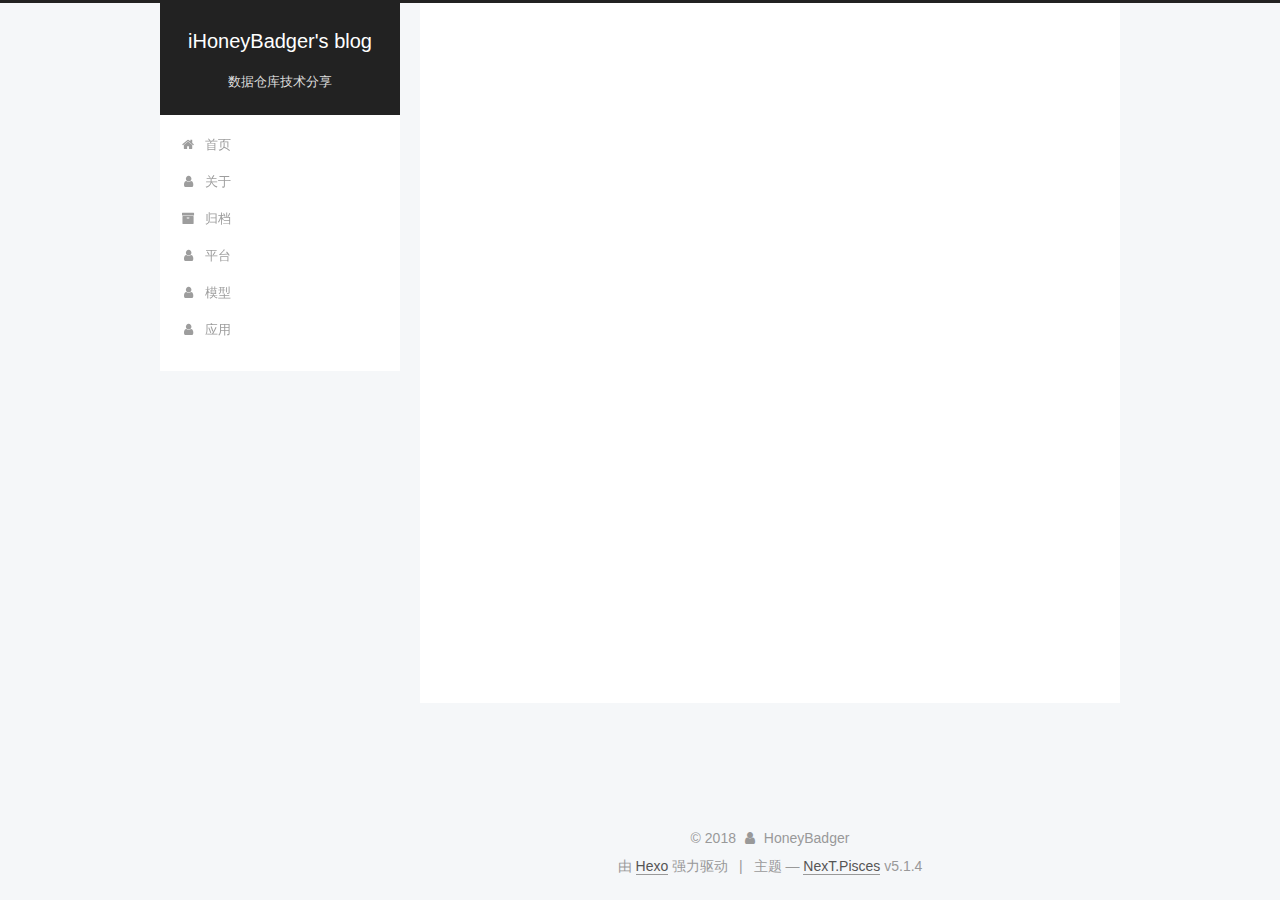
==== commit 4ee4c4ae: "Site updated: 2018-05-15 18:52:47" ====
--- a/archives/index.html
+++ b/archives/index.html
@@ -1,224 +1,680 @@
 <!DOCTYPE html>
-<html>
+
+
+
+  
+
+
+<html class="theme-next pisces use-motion" lang="zh-Hans">
 <head>
-  <meta charset="utf-8">
-  
-
-  
-  <title>归档 | iHoneyBadger&#39;s blog</title>
-  <meta name="viewport" content="width=device-width, initial-scale=1, maximum-scale=1">
-  <meta name="description" content="Data Warehouse, Big Data, Hadoop, Hive, Spark">
+  <meta charset="UTF-8"/>
+<meta http-equiv="X-UA-Compatible" content="IE=edge" />
+<meta name="viewport" content="width=device-width, initial-scale=1, maximum-scale=1"/>
+<meta name="theme-color" content="#222">
+
+
+
+
+
+
+
+
+
+<meta http-equiv="Cache-Control" content="no-transform" />
+<meta http-equiv="Cache-Control" content="no-siteapp" />
+
+
+
+
+
+
+
+
+
+
+
+
+
+
+
+
+  
+  
+  <link href="/lib/fancybox/source/jquery.fancybox.css?v=2.1.5" rel="stylesheet" type="text/css" />
+
+
+
+
+
+
+
+<link href="/lib/font-awesome/css/font-awesome.min.css?v=4.6.2" rel="stylesheet" type="text/css" />
+
+<link href="/css/main.css?v=5.1.4" rel="stylesheet" type="text/css" />
+
+
+  <link rel="apple-touch-icon" sizes="180x180" href="/images/apple-touch-icon-next.png?v=5.1.4">
+
+
+  <link rel="icon" type="image/png" sizes="32x32" href="/images/favicon-32x32-next.png?v=5.1.4">
+
+
+  <link rel="icon" type="image/png" sizes="16x16" href="/images/favicon-16x16-next.png?v=5.1.4">
+
+
+  <link rel="mask-icon" href="/images/logo.svg?v=5.1.4" color="#222">
+
+
+
+
+
+  <meta name="keywords" content="Hexo, NexT" />
+
+
+
+
+
+
+
+
+
+
+<meta name="description" content="Data Warehouse, Big Data, Hadoop, Hive, Spark">
 <meta name="keywords" content="Data Warehouse, Big Data, Hadoop, Hive, Spark">
 <meta property="og:type" content="website">
 <meta property="og:title" content="iHoneyBadger&#39;s blog">
 <meta property="og:url" content="https://ihoneybadger.github.io/archives/index.html">
 <meta property="og:site_name" content="iHoneyBadger&#39;s blog">
 <meta property="og:description" content="Data Warehouse, Big Data, Hadoop, Hive, Spark">
-<meta property="og:locale" content="zh-CN">
+<meta property="og:locale" content="zh-Hans">
 <meta name="twitter:card" content="summary">
 <meta name="twitter:title" content="iHoneyBadger&#39;s blog">
 <meta name="twitter:description" content="Data Warehouse, Big Data, Hadoop, Hive, Spark">
-  
-    <link rel="alternate" href="/atom.xml" title="iHoneyBadger&#39;s blog" type="application/atom+xml">
-  
-  
-    <link rel="icon" href="/favicon.png">
-  
-  
-    <link href="//fonts.googleapis.com/css?family=Source+Code+Pro" rel="stylesheet" type="text/css">
-  
-  <link rel="stylesheet" href="/css/style.css">
+
+
+
+<script type="text/javascript" id="hexo.configurations">
+  var NexT = window.NexT || {};
+  var CONFIG = {
+    root: '/',
+    scheme: 'Pisces',
+    version: '5.1.4',
+    sidebar: {"position":"left","display":"always","offset":12,"b2t":false,"scrollpercent":false,"onmobile":false},
+    fancybox: true,
+    tabs: true,
+    motion: {"enable":true,"async":false,"transition":{"post_block":"fadeIn","post_header":"slideDownIn","post_body":"slideDownIn","coll_header":"slideLeftIn","sidebar":"slideUpIn"}},
+    duoshuo: {
+      userId: '0',
+      author: '博主'
+    },
+    algolia: {
+      applicationID: '',
+      apiKey: '',
+      indexName: '',
+      hits: {"per_page":10},
+      labels: {"input_placeholder":"Search for Posts","hits_empty":"We didn't find any results for the search: ${query}","hits_stats":"${hits} results found in ${time} ms"}
+    }
+  };
+</script>
+
+
+
+  <link rel="canonical" href="https://ihoneybadger.github.io/archives/"/>
+
+
+
+
+
+  <title>归档 | iHoneyBadger's blog</title>
+  
+
+
+
+
+
+
+
+
 </head>
 
-<body>
-  <div id="container">
-    <div id="wrap">
-      <header id="header">
-  <div id="banner"></div>
-  <div id="header-outer" class="outer">
-    <div id="header-title" class="inner">
-      <h1 id="logo-wrap">
-        <a href="/" id="logo">iHoneyBadger&#39;s blog</a>
-      </h1>
-      
-        <h2 id="subtitle-wrap">
-          <a href="/" id="subtitle">数据仓库技术分享</a>
-        </h2>
-      
+<body itemscope itemtype="http://schema.org/WebPage" lang="zh-Hans">
+
+  
+  
+    
+  
+
+  <div class="container sidebar-position-left page-archive">
+    <div class="headband"></div>
+
+    <header id="header" class="header" itemscope itemtype="http://schema.org/WPHeader">
+      <div class="header-inner"><div class="site-brand-wrapper">
+  <div class="site-meta ">
+    
+
+    <div class="custom-logo-site-title">
+      <a href="/"  class="brand" rel="start">
+        <span class="logo-line-before"><i></i></span>
+        <span class="site-title">iHoneyBadger's blog</span>
+        <span class="logo-line-after"><i></i></span>
+      </a>
     </div>
-    <div id="header-inner" class="inner">
-      <nav id="main-nav">
-        <a id="main-nav-toggle" class="nav-icon"></a>
-        
-          <a class="main-nav-link" href="/">Home</a>
-        
-          <a class="main-nav-link" href="/archives">Archives</a>
-        
-      </nav>
-      <nav id="sub-nav">
-        
-          <a id="nav-rss-link" class="nav-icon" href="/atom.xml" title="RSS Feed"></a>
-        
-        <a id="nav-search-btn" class="nav-icon" title="搜索"></a>
-      </nav>
-      <div id="search-form-wrap">
-        <form action="//google.com/search" method="get" accept-charset="UTF-8" class="search-form"><input type="search" name="q" class="search-form-input" placeholder="Search"><button type="submit" class="search-form-submit">&#xF002;</button><input type="hidden" name="sitesearch" value="https://ihoneybadger.github.io"></form>
+      
+        <p class="site-subtitle">数据仓库技术分享</p>
+      
+  </div>
+
+  <div class="site-nav-toggle">
+    <button>
+      <span class="btn-bar"></span>
+      <span class="btn-bar"></span>
+      <span class="btn-bar"></span>
+    </button>
+  </div>
+</div>
+
+<nav class="site-nav">
+  
+
+  
+    <ul id="menu" class="menu">
+      
+        
+        <li class="menu-item menu-item-首页">
+          <a href="/" rel="section">
+            
+              <i class="menu-item-icon fa fa-fw fa-home"></i> <br />
+            
+            首页
+          </a>
+        </li>
+      
+        
+        <li class="menu-item menu-item-关于">
+          <a href="/about/" rel="section">
+            
+              <i class="menu-item-icon fa fa-fw fa-user"></i> <br />
+            
+            关于
+          </a>
+        </li>
+      
+        
+        <li class="menu-item menu-item-归档">
+          <a href="/archives/" rel="section">
+            
+              <i class="menu-item-icon fa fa-fw fa-archive"></i> <br />
+            
+            归档
+          </a>
+        </li>
+      
+        
+        <li class="menu-item menu-item-平台">
+          <a href="/about/" rel="section">
+            
+              <i class="menu-item-icon fa fa-fw fa-user"></i> <br />
+            
+            平台
+          </a>
+        </li>
+      
+        
+        <li class="menu-item menu-item-模型">
+          <a href="/about/" rel="section">
+            
+              <i class="menu-item-icon fa fa-fw fa-user"></i> <br />
+            
+            模型
+          </a>
+        </li>
+      
+        
+        <li class="menu-item menu-item-应用">
+          <a href="/about/" rel="section">
+            
+              <i class="menu-item-icon fa fa-fw fa-user"></i> <br />
+            
+            应用
+          </a>
+        </li>
+      
+
+      
+    </ul>
+  
+
+  
+</nav>
+
+
+
+ </div>
+    </header>
+
+    <main id="main" class="main">
+      <div class="main-inner">
+        <div class="content-wrap">
+          <div id="content" class="content">
+            
+
+  
+  
+  
+  <div class="post-block archive">
+    <div id="posts" class="posts-collapse">
+      <span class="archive-move-on"></span>
+
+      <span class="archive-page-counter">
+        
+        
+        
+          
+        
+        嗯..! 目前共计 3 篇日志。 继续努力。
+      </span>
+
+      
+
+        
+        
+        
+
+        
+          
+          <div class="collection-title">
+            <h1 class="archive-year" id="archive-year-2018">2018</h1>
+          </div>
+        
+        
+
+        
+
+  <article class="post post-type-normal" itemscope itemtype="http://schema.org/Article">
+    <header class="post-header">
+
+      <h2 class="post-title">
+        
+            <a class="post-title-link" href="/2018/05/11/中文测试/" itemprop="url">
+              
+                <span itemprop="name">中文测试</span>
+              
+            </a>
+        
+      </h2>
+
+      <div class="post-meta">
+        <time class="post-time" itemprop="dateCreated"
+              datetime="2018-05-11T10:07:09+08:00"
+              content="2018-05-11" >
+          05-11
+        </time>
       </div>
+
+    </header>
+  </article>
+
+
+
+      
+
+        
+        
+        
+
+        
+        
+
+        
+
+  <article class="post post-type-normal" itemscope itemtype="http://schema.org/Article">
+    <header class="post-header">
+
+      <h2 class="post-title">
+        
+            <a class="post-title-link" href="/2018/05/11/test/" itemprop="url">
+              
+                <span itemprop="name">test</span>
+              
+            </a>
+        
+      </h2>
+
+      <div class="post-meta">
+        <time class="post-time" itemprop="dateCreated"
+              datetime="2018-05-11T08:43:07+08:00"
+              content="2018-05-11" >
+          05-11
+        </time>
+      </div>
+
+    </header>
+  </article>
+
+
+
+      
+
+        
+        
+        
+
+        
+        
+
+        
+
+  <article class="post post-type-normal" itemscope itemtype="http://schema.org/Article">
+    <header class="post-header">
+
+      <h2 class="post-title">
+        
+            <a class="post-title-link" href="/2018/05/10/hello-world/" itemprop="url">
+              
+                <span itemprop="name">Hello World</span>
+              
+            </a>
+        
+      </h2>
+
+      <div class="post-meta">
+        <time class="post-time" itemprop="dateCreated"
+              datetime="2018-05-10T19:15:18+08:00"
+              content="2018-05-10" >
+          05-10
+        </time>
+      </div>
+
+    </header>
+  </article>
+
+
+
+      
+
     </div>
   </div>
-</header>
-      <div class="outer">
-        <section id="main">
-  
-  
-    
-    
-      
-      
-      <section class="archives-wrap">
-        <div class="archive-year-wrap">
-          <a href="/archives/2018" class="archive-year">2018</a>
+  
+  
+  
+
+  
+
+
+
+          </div>
+          
+
+
+          
+
         </div>
-        <div class="archives">
-    
-    <article class="archive-article archive-type-post">
-  <div class="archive-article-inner">
-    <header class="archive-article-header">
-      <a href="/2018/05/11/中文测试/" class="archive-article-date">
-  <time datetime="2018-05-11T02:07:09.000Z" itemprop="datePublished">5月 11</time>
-</a>
-      
-  
-    <h1 itemprop="name">
-      <a class="archive-article-title" href="/2018/05/11/中文测试/">中文测试</a>
-    </h1>
-  
-
-    </header>
-  </div>
-</article>
-  
-    
-    
-    <article class="archive-article archive-type-post">
-  <div class="archive-article-inner">
-    <header class="archive-article-header">
-      <a href="/2018/05/11/test/" class="archive-article-date">
-  <time datetime="2018-05-11T00:43:07.000Z" itemprop="datePublished">5月 11</time>
-</a>
-      
-  
-    <h1 itemprop="name">
-      <a class="archive-article-title" href="/2018/05/11/test/">test</a>
-    </h1>
-  
-
-    </header>
-  </div>
-</article>
-  
-    
-    
-    <article class="archive-article archive-type-post">
-  <div class="archive-article-inner">
-    <header class="archive-article-header">
-      <a href="/2018/05/10/hello-world/" class="archive-article-date">
-  <time datetime="2018-05-10T11:15:18.479Z" itemprop="datePublished">5月 10</time>
-</a>
-      
-  
-    <h1 itemprop="name">
-      <a class="archive-article-title" href="/2018/05/10/hello-world/">Hello World</a>
-    </h1>
-  
-
-    </header>
-  </div>
-</article>
-  
-  
-    </div></section>
-  
-
-
-</section>
-        
-          <aside id="sidebar">
-  
-    
-
-  
-    
-
-  
-    
-  
-    
-  <div class="widget-wrap">
-    <h3 class="widget-title">归档</h3>
-    <div class="widget">
-      <ul class="archive-list"><li class="archive-list-item"><a class="archive-list-link" href="/archives/2018/05/">五月 2018</a></li></ul>
+        
+          
+  
+  <div class="sidebar-toggle">
+    <div class="sidebar-toggle-line-wrap">
+      <span class="sidebar-toggle-line sidebar-toggle-line-first"></span>
+      <span class="sidebar-toggle-line sidebar-toggle-line-middle"></span>
+      <span class="sidebar-toggle-line sidebar-toggle-line-last"></span>
     </div>
   </div>
 
-
-  
+  <aside id="sidebar" class="sidebar">
     
-  <div class="widget-wrap">
-    <h3 class="widget-title">最新文章</h3>
-    <div class="widget">
-      <ul>
-        
-          <li>
-            <a href="/2018/05/11/中文测试/">中文测试</a>
-          </li>
-        
-          <li>
-            <a href="/2018/05/11/test/">test</a>
-          </li>
-        
-          <li>
-            <a href="/2018/05/10/hello-world/">Hello World</a>
-          </li>
-        
-      </ul>
+    <div class="sidebar-inner">
+
+      
+
+      
+
+      <section class="site-overview-wrap sidebar-panel sidebar-panel-active">
+        <div class="site-overview">
+          <div class="site-author motion-element" itemprop="author" itemscope itemtype="http://schema.org/Person">
+            
+              <img class="site-author-image" itemprop="image"
+                src="/images/iHoneyBadger.png"
+                alt="HoneyBadger" />
+            
+              <p class="site-author-name" itemprop="name">HoneyBadger</p>
+              <p class="site-description motion-element" itemprop="description">Data Warehouse, Big Data, Hadoop, Hive, Spark</p>
+          </div>
+
+          <nav class="site-state motion-element">
+
+            
+              <div class="site-state-item site-state-posts">
+              
+                <a href="/archives">
+              
+                  <span class="site-state-item-count">3</span>
+                  <span class="site-state-item-name">日志</span>
+                </a>
+              </div>
+            
+
+            
+
+            
+
+          </nav>
+
+          
+
+          
+
+          
+          
+
+          
+          
+
+          
+
+        </div>
+      </section>
+
+      
+
+      
+
     </div>
+  </aside>
+
+
+        
+      </div>
+    </main>
+
+    <footer id="footer" class="footer">
+      <div class="footer-inner">
+        <div class="copyright">&copy; <span itemprop="copyrightYear">2018</span>
+  <span class="with-love">
+    <i class="fa fa-user"></i>
+  </span>
+  <span class="author" itemprop="copyrightHolder">HoneyBadger</span>
+
+  
+</div>
+
+
+  <div class="powered-by">由 <a class="theme-link" target="_blank" href="https://hexo.io">Hexo</a> 强力驱动</div>
+
+
+
+  <span class="post-meta-divider">|</span>
+
+
+
+  <div class="theme-info">主题 &mdash; <a class="theme-link" target="_blank" href="https://github.com/iissnan/hexo-theme-next">NexT.Pisces</a> v5.1.4</div>
+
+
+
+
+        
+
+
+
+
+
+
+
+        
+      </div>
+    </footer>
+
+    
+      <div class="back-to-top">
+        <i class="fa fa-arrow-up"></i>
+        
+      </div>
+    
+
+    
+
   </div>
 
   
-</aside>
-        
-      </div>
-      <footer id="footer">
-  
-  <div class="outer">
-    <div id="footer-info" class="inner">
-      &copy; 2018 HoneyBadger<br>
-      Powered by <a href="http://hexo.io/" target="_blank">Hexo</a>
-    </div>
-  </div>
-</footer>
-    </div>
-    <nav id="mobile-nav">
-  
-    <a href="/" class="mobile-nav-link">Home</a>
-  
-    <a href="/archives" class="mobile-nav-link">Archives</a>
-  
-</nav>
-    
-
-<script src="//ajax.googleapis.com/ajax/libs/jquery/2.0.3/jquery.min.js"></script>
-
-
-  <link rel="stylesheet" href="/fancybox/jquery.fancybox.css">
-  <script src="/fancybox/jquery.fancybox.pack.js"></script>
-
-
-<script src="/js/script.js"></script>
-
-
-
-  </div>
+
+<script type="text/javascript">
+  if (Object.prototype.toString.call(window.Promise) !== '[object Function]') {
+    window.Promise = null;
+  }
+</script>
+
+
+
+
+
+
+
+
+
+  
+
+
+
+
+
+
+
+
+
+
+
+
+  
+  
+    <script type="text/javascript" src="/lib/jquery/index.js?v=2.1.3"></script>
+  
+
+  
+  
+    <script type="text/javascript" src="/lib/fastclick/lib/fastclick.min.js?v=1.0.6"></script>
+  
+
+  
+  
+    <script type="text/javascript" src="/lib/jquery_lazyload/jquery.lazyload.js?v=1.9.7"></script>
+  
+
+  
+  
+    <script type="text/javascript" src="/lib/velocity/velocity.min.js?v=1.2.1"></script>
+  
+
+  
+  
+    <script type="text/javascript" src="/lib/velocity/velocity.ui.min.js?v=1.2.1"></script>
+  
+
+  
+  
+    <script type="text/javascript" src="/lib/fancybox/source/jquery.fancybox.pack.js?v=2.1.5"></script>
+  
+
+
+  
+
+
+  <script type="text/javascript" src="/js/src/utils.js?v=5.1.4"></script>
+
+  <script type="text/javascript" src="/js/src/motion.js?v=5.1.4"></script>
+
+
+
+  
+  
+
+
+  <script type="text/javascript" src="/js/src/affix.js?v=5.1.4"></script>
+
+  <script type="text/javascript" src="/js/src/schemes/pisces.js?v=5.1.4"></script>
+
+
+
+  
+
+  
+
+
+  <script type="text/javascript" src="/js/src/bootstrap.js?v=5.1.4"></script>
+
+
+
+  
+
+
+  
+
+
+
+
+	
+
+
+
+
+
+  
+
+
+
+
+
+  
+
+
+
+
+
+
+
+
+
+
+
+
+  
+
+
+
+
+
+  
+
+  
+
+  
+
+  
+  
+
+  
+
+  
+
+  
+
 </body>
-</html>+</html>
--- a/css/main.css
+++ b/css/main.css
@@ -0,0 +1,2993 @@
+/* normalize.css v3.0.2 | MIT License | git.io/normalize */
+html {
+  font-family: sans-serif; /* 1 */
+  -ms-text-size-adjust: 100%; /* 2 */
+  -webkit-text-size-adjust: 100%; /* 2 */
+}
+body {
+  margin: 0;
+}
+article,
+aside,
+details,
+figcaption,
+figure,
+footer,
+header,
+hgroup,
+main,
+menu,
+nav,
+section,
+summary {
+  display: block;
+}
+audio,
+canvas,
+progress,
+video {
+  display: inline-block; /* 1 */
+  vertical-align: baseline; /* 2 */
+}
+audio:not([controls]) {
+  display: none;
+  height: 0;
+}
+[hidden],
+template {
+  display: none;
+}
+a {
+  background-color: transparent;
+}
+a:active,
+a:hover {
+  outline: 0;
+}
+abbr[title] {
+  border-bottom: 1px dotted;
+}
+b,
+strong {
+  font-weight: bold;
+}
+dfn {
+  font-style: italic;
+}
+h1 {
+  font-size: 2em;
+  margin: 0.67em 0;
+}
+mark {
+  background: #ff0;
+  color: #000;
+}
+small {
+  font-size: 80%;
+}
+sub,
+sup {
+  font-size: 75%;
+  line-height: 0;
+  position: relative;
+  vertical-align: baseline;
+}
+sup {
+  top: -0.5em;
+}
+sub {
+  bottom: -0.25em;
+}
+img {
+  border: 0;
+}
+svg:not(:root) {
+  overflow: hidden;
+}
+figure {
+  margin: 1em 40px;
+}
+hr {
+  -moz-box-sizing: content-box;
+  box-sizing: content-box;
+  height: 0;
+}
+pre {
+  overflow: auto;
+}
+code,
+kbd,
+pre,
+samp {
+  font-family: monospace, monospace;
+  font-size: 1em;
+}
+button,
+input,
+optgroup,
+select,
+textarea {
+  color: inherit; /* 1 */
+  font: inherit; /* 2 */
+  margin: 0; /* 3 */
+}
+button {
+  overflow: visible;
+}
+button,
+select {
+  text-transform: none;
+}
+button,
+html input[type="button"],
+input[type="reset"],
+input[type="submit"] {
+  -webkit-appearance: button; /* 2 */
+  cursor: pointer; /* 3 */
+}
+button[disabled],
+html input[disabled] {
+  cursor: default;
+}
+button::-moz-focus-inner,
+input::-moz-focus-inner {
+  border: 0;
+  padding: 0;
+}
+input {
+  line-height: normal;
+}
+input[type="checkbox"],
+input[type="radio"] {
+  box-sizing: border-box; /* 1 */
+  padding: 0; /* 2 */
+}
+input[type="number"]::-webkit-inner-spin-button,
+input[type="number"]::-webkit-outer-spin-button {
+  height: auto;
+}
+input[type="search"] {
+  -webkit-appearance: textfield; /* 1 */
+  -moz-box-sizing: content-box;
+  -webkit-box-sizing: content-box; /* 2 */
+  box-sizing: content-box;
+}
+input[type="search"]::-webkit-search-cancel-button,
+input[type="search"]::-webkit-search-decoration {
+  -webkit-appearance: none;
+}
+fieldset {
+  border: 1px solid #c0c0c0;
+  margin: 0 2px;
+  padding: 0.35em 0.625em 0.75em;
+}
+legend {
+  border: 0; /* 1 */
+  padding: 0; /* 2 */
+}
+textarea {
+  overflow: auto;
+}
+optgroup {
+  font-weight: bold;
+}
+table {
+  border-collapse: collapse;
+  border-spacing: 0;
+}
+td,
+th {
+  padding: 0;
+}
+::selection {
+  background: #262a30;
+  color: #fff;
+}
+body {
+  position: relative;
+  font-family: 'Lato', "PingFang SC", "Microsoft YaHei", sans-serif;
+  font-size: 14px;
+  line-height: 2;
+  color: #555;
+  background: #f5f7f9;
+}
+@media (max-width: 767px) {
+  body {
+    padding-right: 0 !important;
+  }
+}
+@media (min-width: 768px) and (max-width: 991px) {
+  body {
+    padding-right: 0 !important;
+  }
+}
+@media (min-width: 1600px) {
+  body {
+    font-size: 16px;
+  }
+}
+h1,
+h2,
+h3,
+h4,
+h5,
+h6 {
+  margin: 0;
+  padding: 0;
+  font-weight: bold;
+  line-height: 1.5;
+  font-family: 'Lato', "PingFang SC", "Microsoft YaHei", sans-serif;
+}
+h2,
+h3,
+h4,
+h5,
+h6 {
+  margin: 20px 0 15px;
+}
+h1 {
+  font-size: 22px;
+}
+@media (max-width: 767px) {
+  h1 {
+    font-size: 18px;
+  }
+}
+h2 {
+  font-size: 20px;
+}
+@media (max-width: 767px) {
+  h2 {
+    font-size: 16px;
+  }
+}
+h3 {
+  font-size: 18px;
+}
+@media (max-width: 767px) {
+  h3 {
+    font-size: 14px;
+  }
+}
+h4 {
+  font-size: 16px;
+}
+@media (max-width: 767px) {
+  h4 {
+    font-size: 12px;
+  }
+}
+h5 {
+  font-size: 14px;
+}
+@media (max-width: 767px) {
+  h5 {
+    font-size: 10px;
+  }
+}
+h6 {
+  font-size: 12px;
+}
+@media (max-width: 767px) {
+  h6 {
+    font-size: 8px;
+  }
+}
+p {
+  margin: 0 0 20px 0;
+}
+a {
+  color: #555;
+  text-decoration: none;
+  outline: none;
+  border-bottom: 1px solid #999;
+  word-wrap: break-word;
+}
+a:hover {
+  color: #222;
+  border-bottom-color: #222;
+}
+blockquote {
+  margin: 0;
+  padding: 0;
+}
+img {
+  display: block;
+  margin: auto;
+  max-width: 100%;
+  height: auto;
+}
+hr {
+  margin: 40px 0;
+  height: 3px;
+  border: none;
+  background-color: #ddd;
+  background-image: repeating-linear-gradient(-45deg, #fff, #fff 4px, transparent 4px, transparent 8px);
+}
+blockquote {
+  padding: 0 15px;
+  color: #666;
+  border-left: 4px solid #ddd;
+}
+blockquote cite::before {
+  content: "-";
+  padding: 0 5px;
+}
+dt {
+  font-weight: 700;
+}
+dd {
+  margin: 0;
+  padding: 0;
+}
+kbd {
+  border: 1px solid #ccc;
+  border-radius: 0.2em;
+  box-shadow: 0.1em 0.1em 0.2em rgba(0,0,0,0.1);
+  background-color: #f9f9f9;
+  font-family: inherit;
+  background-image: -webkit-linear-gradient(top, #eee, #fff, #eee);
+  padding: 0.1em 0.3em;
+  white-space: nowrap;
+}
+.text-left {
+  text-align: left;
+}
+.text-center {
+  text-align: center;
+}
+.text-right {
+  text-align: right;
+}
+.text-justify {
+  text-align: justify;
+}
+.text-nowrap {
+  white-space: nowrap;
+}
+.text-lowercase {
+  text-transform: lowercase;
+}
+.text-uppercase {
+  text-transform: uppercase;
+}
+.text-capitalize {
+  text-transform: capitalize;
+}
+.center-block {
+  display: block;
+  margin-left: auto;
+  margin-right: auto;
+}
+.clearfix:before,
+.clearfix:after {
+  content: " ";
+  display: table;
+}
+.clearfix:after {
+  clear: both;
+}
+.pullquote {
+  width: 45%;
+}
+.pullquote.left {
+  float: left;
+  margin-left: 5px;
+  margin-right: 10px;
+}
+.pullquote.right {
+  float: right;
+  margin-left: 10px;
+  margin-right: 5px;
+}
+.affix.affix.affix {
+  position: fixed;
+}
+.translation {
+  margin-top: -20px;
+  font-size: 14px;
+  color: #999;
+}
+.scrollbar-measure {
+  width: 100px;
+  height: 100px;
+  overflow: scroll;
+  position: absolute;
+  top: -9999px;
+}
+.use-motion .motion-element {
+  opacity: 0;
+}
+table {
+  margin: 20px 0;
+  width: 100%;
+  border-collapse: collapse;
+  border-spacing: 0;
+  border: 1px solid #ddd;
+  font-size: 14px;
+  table-layout: fixed;
+  word-wrap: break-all;
+}
+table>tbody>tr:nth-of-type(odd) {
+  background-color: #f9f9f9;
+}
+table>tbody>tr:hover {
+  background-color: #f5f5f5;
+}
+caption,
+th,
+td {
+  padding: 8px;
+  text-align: left;
+  vertical-align: middle;
+  font-weight: normal;
+}
+th,
+td {
+  border-bottom: 3px solid #ddd;
+  border-right: 1px solid #eee;
+}
+th {
+  padding-bottom: 10px;
+  font-weight: 700;
+}
+td {
+  border-bottom-width: 1px;
+}
+html,
+body {
+  height: 100%;
+}
+.container {
+  position: relative;
+  min-height: 100%;
+}
+.header-inner {
+  margin: 0 auto;
+  padding: 100px 0 70px;
+  width: 700px;
+}
+@media (min-width: 1600px) {
+  .container .header-inner {
+    width: 900px;
+  }
+}
+.main {
+  padding-bottom: 150px;
+}
+.main-inner {
+  margin: 0 auto;
+  width: 700px;
+}
+@media (min-width: 1600px) {
+  .container .main-inner {
+    width: 900px;
+  }
+}
+.footer {
+  position: absolute;
+  left: 0;
+  bottom: 0;
+  width: 100%;
+  min-height: 50px;
+}
+.footer-inner {
+  box-sizing: border-box;
+  margin: 20px auto;
+  width: 700px;
+}
+@media (min-width: 1600px) {
+  .container .footer-inner {
+    width: 900px;
+  }
+}
+pre,
+.highlight {
+  overflow: auto;
+  margin: 20px 0;
+  padding: 0;
+  font-size: 13px;
+  color: #4d4d4c;
+  background: #f7f7f7;
+  line-height: 1.6;
+}
+pre,
+code {
+  font-family: consolas, Menlo, "PingFang SC", "Microsoft YaHei", monospace;
+}
+code {
+  padding: 2px 4px;
+  word-wrap: break-word;
+  color: #555;
+  background: #eee;
+  border-radius: 3px;
+  font-size: 13px;
+}
+pre {
+  padding: 10px;
+}
+pre code {
+  padding: 0;
+  color: #4d4d4c;
+  background: none;
+  text-shadow: none;
+}
+.highlight {
+  border-radius: 1px;
+}
+.highlight pre {
+  border: none;
+  margin: 0;
+  padding: 10px 0;
+}
+.highlight table {
+  margin: 0;
+  width: auto;
+  border: none;
+}
+.highlight td {
+  border: none;
+  padding: 0;
+}
+.highlight figcaption {
+  font-size: 1em;
+  color: #4d4d4c;
+  line-height: 1em;
+  margin-bottom: 1em;
+}
+.highlight figcaption:before,
+.highlight figcaption:after {
+  content: " ";
+  display: table;
+}
+.highlight figcaption:after {
+  clear: both;
+}
+.highlight figcaption a {
+  float: right;
+  color: #4d4d4c;
+}
+.highlight figcaption a:hover {
+  border-bottom-color: #4d4d4c;
+}
+.highlight .gutter pre {
+  padding-left: 10px;
+  padding-right: 10px;
+  color: #869194;
+  text-align: right;
+  background-color: #eff2f3;
+}
+.highlight .code pre {
+  width: 100%;
+  padding-left: 10px;
+  padding-right: 10px;
+  background-color: #f7f7f7;
+}
+.highlight .line {
+  height: 20px;
+}
+.gutter {
+  -webkit-user-select: none;
+  -moz-user-select: none;
+  -ms-user-select: none;
+  user-select: none;
+}
+.gist table {
+  width: auto;
+}
+.gist table td {
+  border: none;
+}
+pre .deletion {
+  background: #fdd;
+}
+pre .addition {
+  background: #dfd;
+}
+pre .meta {
+  color: #8959a8;
+}
+pre .comment {
+  color: #8e908c;
+}
+pre .variable,
+pre .attribute,
+pre .tag,
+pre .regexp,
+pre .ruby .constant,
+pre .xml .tag .title,
+pre .xml .pi,
+pre .xml .doctype,
+pre .html .doctype,
+pre .css .id,
+pre .css .class,
+pre .css .pseudo {
+  color: #c82829;
+}
+pre .number,
+pre .preprocessor,
+pre .built_in,
+pre .literal,
+pre .params,
+pre .constant,
+pre .command {
+  color: #f5871f;
+}
+pre .ruby .class .title,
+pre .css .rules .attribute,
+pre .string,
+pre .value,
+pre .inheritance,
+pre .header,
+pre .ruby .symbol,
+pre .xml .cdata,
+pre .special,
+pre .number,
+pre .formula {
+  color: #718c00;
+}
+pre .title,
+pre .css .hexcolor {
+  color: #3e999f;
+}
+pre .function,
+pre .python .decorator,
+pre .python .title,
+pre .ruby .function .title,
+pre .ruby .title .keyword,
+pre .perl .sub,
+pre .javascript .title,
+pre .coffeescript .title {
+  color: #4271ae;
+}
+pre .keyword,
+pre .javascript .function {
+  color: #8959a8;
+}
+.full-image.full-image.full-image.full-image {
+  border: none;
+  max-width: 100%;
+  width: auto;
+  margin: 20px auto 25px;
+}
+@media (min-width: 992px) {
+  .full-image.full-image.full-image.full-image {
+    max-width: none;
+    width: 118%;
+    margin: 0 -9%;
+  }
+}
+.blockquote-center,
+.page-home .post-type-quote blockquote,
+.page-post-detail .post-type-quote blockquote {
+  position: relative;
+  margin: 40px 0;
+  padding: 0;
+  border-left: none;
+  text-align: center;
+}
+.blockquote-center::before,
+.page-home .post-type-quote blockquote::before,
+.page-post-detail .post-type-quote blockquote::before,
+.blockquote-center::after,
+.page-home .post-type-quote blockquote::after,
+.page-post-detail .post-type-quote blockquote::after {
+  position: absolute;
+  content: ' ';
+  display: block;
+  width: 100%;
+  height: 24px;
+  opacity: 0.2;
+  background-repeat: no-repeat;
+  background-position: 0 -6px;
+  background-size: 22px 22px;
+}
+.blockquote-center::before,
+.page-home .post-type-quote blockquote::before,
+.page-post-detail .post-type-quote blockquote::before {
+  top: -20px;
+  background-image: url("../images/quote-l.svg");
+  border-top: 1px solid #ccc;
+}
+.blockquote-center::after,
+.page-home .post-type-quote blockquote::after,
+.page-post-detail .post-type-quote blockquote::after {
+  bottom: -20px;
+  background-image: url("../images/quote-r.svg");
+  border-bottom: 1px solid #ccc;
+  background-position: 100% 8px;
+}
+.blockquote-center p,
+.page-home .post-type-quote blockquote p,
+.page-post-detail .post-type-quote blockquote p,
+.blockquote-center div,
+.page-home .post-type-quote blockquote div,
+.page-post-detail .post-type-quote blockquote div {
+  text-align: center;
+}
+.post .post-body .group-picture img {
+  box-sizing: border-box;
+  padding: 0 3px;
+  border: none;
+}
+.post .group-picture-row {
+  overflow: hidden;
+  margin-top: 6px;
+}
+.post .group-picture-row:first-child {
+  margin-top: 0;
+}
+.post .group-picture-column {
+  float: left;
+}
+.page-post-detail .post-body .group-picture-column {
+  float: none;
+  margin-top: 10px;
+  width: auto !important;
+}
+.page-post-detail .post-body .group-picture-column img {
+  margin: 0 auto;
+}
+.page-archive .group-picture-container {
+  overflow: hidden;
+}
+.page-archive .group-picture-row {
+  float: left;
+}
+.page-archive .group-picture-row:first-child {
+  margin-top: 6px;
+}
+.page-archive .group-picture-column {
+  max-width: 150px;
+  max-height: 150px;
+}
+.post-body .note {
+  position: relative;
+  padding: 15px;
+  margin-bottom: 20px;
+  border: 1px solid #eee;
+  border-left-width: 5px;
+  border-radius: 3px;
+}
+.post-body .note h2,
+.post-body .note h3,
+.post-body .note h4,
+.post-body .note h5,
+.post-body .note h6 {
+  margin-top: 0;
+  margin-bottom: 0;
+  border-bottom: initial;
+  padding-top: 0 !important;
+}
+.post-body .note p:first-child,
+.post-body .note ul:first-child,
+.post-body .note ol:first-child,
+.post-body .note table:first-child,
+.post-body .note pre:first-child,
+.post-body .note blockquote:first-child {
+  margin-top: 0;
+}
+.post-body .note p:last-child,
+.post-body .note ul:last-child,
+.post-body .note ol:last-child,
+.post-body .note table:last-child,
+.post-body .note pre:last-child,
+.post-body .note blockquote:last-child {
+  margin-bottom: 0;
+}
+.post-body .note.default {
+  border-left-color: #777;
+}
+.post-body .note.default h2,
+.post-body .note.default h3,
+.post-body .note.default h4,
+.post-body .note.default h5,
+.post-body .note.default h6 {
+  color: #777;
+}
+.post-body .note.primary {
+  border-left-color: #6f42c1;
+}
+.post-body .note.primary h2,
+.post-body .note.primary h3,
+.post-body .note.primary h4,
+.post-body .note.primary h5,
+.post-body .note.primary h6 {
+  color: #6f42c1;
+}
+.post-body .note.info {
+  border-left-color: #428bca;
+}
+.post-body .note.info h2,
+.post-body .note.info h3,
+.post-body .note.info h4,
+.post-body .note.info h5,
+.post-body .note.info h6 {
+  color: #428bca;
+}
+.post-body .note.success {
+  border-left-color: #5cb85c;
+}
+.post-body .note.success h2,
+.post-body .note.success h3,
+.post-body .note.success h4,
+.post-body .note.success h5,
+.post-body .note.success h6 {
+  color: #5cb85c;
+}
+.post-body .note.warning {
+  border-left-color: #f0ad4e;
+}
+.post-body .note.warning h2,
+.post-body .note.warning h3,
+.post-body .note.warning h4,
+.post-body .note.warning h5,
+.post-body .note.warning h6 {
+  color: #f0ad4e;
+}
+.post-body .note.danger {
+  border-left-color: #d9534f;
+}
+.post-body .note.danger h2,
+.post-body .note.danger h3,
+.post-body .note.danger h4,
+.post-body .note.danger h5,
+.post-body .note.danger h6 {
+  color: #d9534f;
+}
+.post-body .label {
+  display: inline;
+  padding: 0 2px;
+  white-space: nowrap;
+}
+.post-body .label.default {
+  background-color: #f0f0f0;
+}
+.post-body .label.primary {
+  background-color: #efe6f7;
+}
+.post-body .label.info {
+  background-color: #e5f2f8;
+}
+.post-body .label.success {
+  background-color: #e7f4e9;
+}
+.post-body .label.warning {
+  background-color: #fcf6e1;
+}
+.post-body .label.danger {
+  background-color: #fae8eb;
+}
+.post-body .tabs {
+  position: relative;
+  display: block;
+  margin-bottom: 20px;
+  padding-top: 10px;
+}
+.post-body .tabs ul.nav-tabs {
+  margin: 0;
+  padding: 0;
+  display: flex;
+  margin-bottom: -1px;
+}
+@media (max-width: 413px) {
+  .post-body .tabs ul.nav-tabs {
+    display: block;
+    margin-bottom: 5px;
+  }
+}
+.post-body .tabs ul.nav-tabs li.tab {
+  list-style-type: none !important;
+  margin: 0 0.25em 0 0;
+  border-top: 3px solid transparent;
+  border-left: 1px solid transparent;
+  border-right: 1px solid transparent;
+}
+@media (max-width: 413px) {
+  .post-body .tabs ul.nav-tabs li.tab {
+    margin: initial;
+    border-top: 1px solid transparent;
+    border-left: 3px solid transparent;
+    border-right: 1px solid transparent;
+    border-bottom: 1px solid transparent;
+  }
+}
+.post-body .tabs ul.nav-tabs li.tab a {
+  outline: 0;
+  border-bottom: initial;
+  display: block;
+  line-height: 1.8em;
+  padding: 0.25em 0.75em;
+  transition-duration: 0.2s;
+  transition-timing-function: ease-out;
+  transition-delay: 0s;
+}
+.post-body .tabs ul.nav-tabs li.tab a i {
+  width: 1.285714285714286em;
+}
+.post-body .tabs ul.nav-tabs li.tab.active {
+  border-top: 3px solid #fc6423;
+  border-left: 1px solid #ddd;
+  border-right: 1px solid #ddd;
+  background-color: #fff;
+}
+@media (max-width: 413px) {
+  .post-body .tabs ul.nav-tabs li.tab.active {
+    border-top: 1px solid #ddd;
+    border-left: 3px solid #fc6423;
+    border-right: 1px solid #ddd;
+    border-bottom: 1px solid #ddd;
+  }
+}
+.post-body .tabs ul.nav-tabs li.tab.active a {
+  cursor: default;
+  color: #555;
+}
+.post-body .tabs .tab-content {
+  background-color: #fff;
+}
+.post-body .tabs .tab-content .tab-pane {
+  border: 1px solid #ddd;
+  padding: 20px 20px 0 20px;
+}
+.post-body .tabs .tab-content .tab-pane:not(.active) {
+  display: none !important;
+}
+.post-body .tabs .tab-content .tab-pane.active {
+  display: block !important;
+}
+.btn {
+  display: inline-block;
+  padding: 0 20px;
+  font-size: 14px;
+  color: #555;
+  background: #fff;
+  border: 2px solid #555;
+  text-decoration: none;
+  border-radius: 2px;
+  transition-property: background-color;
+  transition-duration: 0.2s;
+  transition-timing-function: ease-in-out;
+  transition-delay: 0s;
+  line-height: 2;
+}
+.btn:hover {
+  border-color: #222;
+  color: #fff;
+  background: #222;
+}
+.btn +.btn {
+  margin: 0 0 8px 8px;
+}
+.btn .fa-fw {
+  width: 1.285714285714286em;
+  text-align: left;
+}
+.btn-bar {
+  display: block;
+  width: 22px;
+  height: 2px;
+  background: #555;
+  border-radius: 1px;
+}
+.btn-bar+.btn-bar {
+  margin-top: 4px;
+}
+.pagination {
+  margin: 120px 0 40px;
+  text-align: center;
+  border-top: 1px solid #eee;
+}
+.page-number-basic,
+.pagination .prev,
+.pagination .next,
+.pagination .page-number,
+.pagination .space {
+  display: inline-block;
+  position: relative;
+  top: -1px;
+  margin: 0 10px;
+  padding: 0 11px;
+}
+@media (max-width: 767px) {
+  .page-number-basic,
+  .pagination .prev,
+  .pagination .next,
+  .pagination .page-number,
+  .pagination .space {
+    margin: 0 5px;
+  }
+}
+.pagination .prev,
+.pagination .next,
+.pagination .page-number {
+  border-bottom: 0;
+  border-top: 1px solid #eee;
+  transition-property: border-color;
+  transition-duration: 0.2s;
+  transition-timing-function: ease-in-out;
+  transition-delay: 0s;
+}
+.pagination .prev:hover,
+.pagination .next:hover,
+.pagination .page-number:hover {
+  border-top-color: #222;
+}
+.pagination .space {
+  padding: 0;
+  margin: 0;
+}
+.pagination .prev {
+  margin-left: 0;
+}
+.pagination .next {
+  margin-right: 0;
+}
+.pagination .page-number.current {
+  color: #fff;
+  background: #ccc;
+  border-top-color: #ccc;
+}
+@media (max-width: 767px) {
+  .pagination {
+    border-top: none;
+  }
+  .pagination .prev,
+  .pagination .next,
+  .pagination .page-number {
+    margin-bottom: 10px;
+    border-top: 0;
+    border-bottom: 1px solid #eee;
+    padding: 0 10px;
+  }
+  .pagination .prev:hover,
+  .pagination .next:hover,
+  .pagination .page-number:hover {
+    border-bottom-color: #222;
+  }
+}
+.comments {
+  margin: 60px 20px 0;
+}
+.tag-cloud {
+  text-align: center;
+}
+.tag-cloud a {
+  display: inline-block;
+  margin: 10px;
+}
+.back-to-top {
+  box-sizing: border-box;
+  position: fixed;
+  bottom: -100px;
+  right: 30px;
+  z-index: 1050;
+  padding: 0 6px;
+  width: 24px;
+  background: #222;
+  font-size: 12px;
+  opacity: 0.6;
+  color: #fff;
+  cursor: pointer;
+  text-align: center;
+  -webkit-transform: translateZ(0);
+  transition-property: bottom;
+  transition-duration: 0.2s;
+  transition-timing-function: ease-in-out;
+  transition-delay: 0s;
+}
+@media (min-width: 768px) and (max-width: 991px) {
+  .back-to-top {
+    display: none !important;
+  }
+}
+@media (max-width: 767px) {
+  .back-to-top {
+    display: none !important;
+  }
+}
+.back-to-top.back-to-top-on {
+  bottom: 30px;
+}
+.header {
+  background: transparent;
+}
+.header-inner {
+  position: relative;
+}
+.headband {
+  height: 3px;
+  background: #222;
+}
+.site-meta {
+  margin: 0;
+  text-align: center;
+}
+@media (max-width: 767px) {
+  .site-meta {
+    text-align: center;
+  }
+}
+.brand {
+  position: relative;
+  display: inline-block;
+  padding: 0 40px;
+  color: #fff;
+  background: #222;
+  border-bottom: none;
+}
+.brand:hover {
+  color: #fff;
+}
+.logo {
+  display: inline-block;
+  margin-right: 5px;
+  line-height: 36px;
+  vertical-align: top;
+}
+.site-title {
+  display: inline-block;
+  vertical-align: top;
+  line-height: 36px;
+  font-size: 20px;
+  font-weight: normal;
+  font-family: 'Lato', "PingFang SC", "Microsoft YaHei", sans-serif;
+}
+.site-subtitle {
+  margin-top: 10px;
+  font-size: 13px;
+  color: #ddd;
+}
+.use-motion .brand {
+  opacity: 0;
+}
+.use-motion .logo,
+.use-motion .site-title,
+.use-motion .site-subtitle {
+  opacity: 0;
+  position: relative;
+  top: -10px;
+}
+.site-nav-toggle {
+  display: none;
+  position: absolute;
+  top: 10px;
+  left: 10px;
+}
+@media (max-width: 767px) {
+  .site-nav-toggle {
+    display: block;
+  }
+}
+.site-nav-toggle button {
+  margin-top: 2px;
+  padding: 9px 10px;
+  background: transparent;
+  border: none;
+}
+@media (max-width: 767px) {
+  .site-nav {
+    display: none;
+    margin: 0 -10px;
+    padding: 0 10px;
+    clear: both;
+    border-top: 1px solid #ddd;
+  }
+}
+@media (min-width: 768px) and (max-width: 991px) {
+  .site-nav {
+    display: block !important;
+  }
+}
+@media (min-width: 992px) {
+  .site-nav {
+    display: block !important;
+  }
+}
+.menu {
+  margin-top: 20px;
+  padding-left: 0;
+  text-align: center;
+}
+.menu .menu-item {
+  display: inline-block;
+  margin: 0 10px;
+  list-style: none;
+}
+@media screen and (max-width: 767px) {
+  .menu .menu-item {
+    margin-top: 10px;
+  }
+}
+.menu .menu-item a {
+  display: block;
+  font-size: 13px;
+  line-height: inherit;
+  border-bottom: 1px solid transparent;
+  transition-property: border-color;
+  transition-duration: 0.2s;
+  transition-timing-function: ease-in-out;
+  transition-delay: 0s;
+}
+.menu .menu-item a:hover,
+.menu-item-active a {
+  border-bottom-color: #222;
+}
+.menu .menu-item .fa {
+  margin-right: 5px;
+}
+.use-motion .menu-item {
+  opacity: 0;
+}
+.post-body {
+  font-family: 'Lato', "PingFang SC", "Microsoft YaHei", sans-serif;
+}
+@media (max-width: 767px) {
+  .post-body {
+    word-break: break-word;
+  }
+}
+.post-body .fancybox img {
+  display: block !important;
+  margin: 0 auto;
+  cursor: pointer;
+  cursor: zoom-in;
+  cursor: -webkit-zoom-in;
+}
+.post-body .image-caption,
+.post-body .figure .caption {
+  margin: -20px auto 15px;
+  text-align: center;
+  font-size: 14px;
+  color: #999;
+  font-weight: bold;
+  line-height: 1;
+}
+.post-sticky-flag {
+  display: inline-block;
+  font-size: 16px;
+  -ms-transform: rotate(30deg);
+  -webkit-transform: rotate(30deg);
+  -moz-transform: rotate(30deg);
+  -ms-transform: rotate(30deg);
+  -o-transform: rotate(30deg);
+  transform: rotate(30deg);
+}
+.use-motion .post-block,
+.use-motion .pagination,
+.use-motion .comments {
+  opacity: 0;
+}
+.use-motion .post-header {
+  opacity: 0;
+}
+.use-motion .post-body {
+  opacity: 0;
+}
+.use-motion .collection-title {
+  opacity: 0;
+}
+.posts-expand {
+  padding-top: 40px;
+}
+@media (max-width: 767px) {
+  .posts-expand {
+    margin: 0 20px;
+  }
+  .post-body pre .gutter pre {
+    padding-right: 10px;
+  }
+  .post-body .highlight {
+    margin-left: 0px;
+    margin-right: 0px;
+    padding: 0;
+  }
+  .post-body .highlight .gutter pre {
+    padding-right: 10px;
+  }
+}
+@media (min-width: 992px) {
+  .posts-expand .post-body {
+    text-align: justify;
+  }
+}
+.posts-expand .post-body h2,
+.posts-expand .post-body h3,
+.posts-expand .post-body h4,
+.posts-expand .post-body h5,
+.posts-expand .post-body h6 {
+  padding-top: 10px;
+}
+.posts-expand .post-body h2 .header-anchor,
+.posts-expand .post-body h3 .header-anchor,
+.posts-expand .post-body h4 .header-anchor,
+.posts-expand .post-body h5 .header-anchor,
+.posts-expand .post-body h6 .header-anchor {
+  float: right;
+  margin-left: 10px;
+  color: #ccc;
+  border-bottom-style: none;
+  visibility: hidden;
+}
+.posts-expand .post-body h2 .header-anchor:hover,
+.posts-expand .post-body h3 .header-anchor:hover,
+.posts-expand .post-body h4 .header-anchor:hover,
+.posts-expand .post-body h5 .header-anchor:hover,
+.posts-expand .post-body h6 .header-anchor:hover {
+  color: inherit;
+}
+.posts-expand .post-body h2:hover .header-anchor,
+.posts-expand .post-body h3:hover .header-anchor,
+.posts-expand .post-body h4:hover .header-anchor,
+.posts-expand .post-body h5:hover .header-anchor,
+.posts-expand .post-body h6:hover .header-anchor {
+  visibility: visible;
+}
+.posts-expand .post-body ul li {
+  list-style: circle;
+}
+.posts-expand .post-body img {
+  box-sizing: border-box;
+  margin: auto;
+  padding: 3px;
+  border: 1px solid #ddd;
+}
+.posts-expand .post-body .fancybox img {
+  margin: 0 auto 25px;
+}
+@media (max-width: 767px) {
+  .posts-collapse {
+    margin: 0 20px;
+  }
+  .posts-collapse .post-title,
+  .posts-collapse .post-meta {
+    display: block;
+    width: auto;
+    text-align: left;
+  }
+}
+.posts-collapse {
+  position: relative;
+  z-index: 1010;
+  margin-left: 55px;
+}
+.posts-collapse::after {
+  content: " ";
+  position: absolute;
+  top: 20px;
+  left: 0;
+  margin-left: -2px;
+  width: 4px;
+  height: 100%;
+  background: #f5f5f5;
+  z-index: -1;
+}
+@media (max-width: 767px) {
+  .posts-collapse {
+    margin: 0 20px;
+  }
+}
+.posts-collapse .collection-title {
+  position: relative;
+  margin: 60px 0;
+}
+.posts-collapse .collection-title h1,
+.posts-collapse .collection-title h2 {
+  margin-left: 20px;
+}
+.posts-collapse .collection-title small {
+  color: #bbb;
+  margin-left: 5px;
+}
+.posts-collapse .collection-title::before {
+  content: " ";
+  position: absolute;
+  left: 0;
+  top: 50%;
+  margin-left: -4px;
+  margin-top: -4px;
+  width: 8px;
+  height: 8px;
+  background: #bbb;
+  border-radius: 50%;
+}
+.posts-collapse .post {
+  margin: 30px 0;
+}
+.posts-collapse .post-header {
+  position: relative;
+  transition-duration: 0.2s;
+  transition-timing-function: ease-in-out;
+  transition-delay: 0s;
+  transition-property: border;
+  border-bottom: 1px dashed #ccc;
+}
+.posts-collapse .post-header::before {
+  content: " ";
+  position: absolute;
+  left: 0;
+  top: 12px;
+  width: 6px;
+  height: 6px;
+  margin-left: -4px;
+  background: #bbb;
+  border-radius: 50%;
+  border: 1px solid #fff;
+  transition-duration: 0.2s;
+  transition-timing-function: ease-in-out;
+  transition-delay: 0s;
+  transition-property: background;
+}
+.posts-collapse .post-header:hover {
+  border-bottom-color: #666;
+}
+.posts-collapse .post-header:hover::before {
+  background: #222;
+}
+.posts-collapse .post-meta {
+  position: absolute;
+  font-size: 12px;
+  left: 20px;
+  top: 5px;
+}
+.posts-collapse .post-comments-count {
+  display: none;
+}
+.posts-collapse .post-title {
+  margin-left: 60px;
+  font-size: 16px;
+  font-weight: normal;
+  line-height: inherit;
+}
+.posts-collapse .post-title::after {
+  margin-left: 3px;
+  opacity: 0.6;
+}
+.posts-collapse .post-title a {
+  color: #666;
+  border-bottom: none;
+}
+.page-home .post-type-quote .post-header,
+.page-post-detail .post-type-quote .post-header,
+.page-home .post-type-quote .post-tags,
+.page-post-detail .post-type-quote .post-tags {
+  display: none;
+}
+.posts-expand .post-title {
+  text-align: center;
+  word-break: break-word;
+  font-weight: 400;
+}
+.posts-expand .post-title-link {
+  display: inline-block;
+  position: relative;
+  color: #555;
+  border-bottom: none;
+  line-height: 1.2;
+  vertical-align: top;
+}
+.posts-expand .post-title-link::before {
+  content: "";
+  position: absolute;
+  width: 100%;
+  height: 2px;
+  bottom: 0;
+  left: 0;
+  background-color: #000;
+  visibility: hidden;
+  -webkit-transform: scaleX(0);
+  -moz-transform: scaleX(0);
+  -ms-transform: scaleX(0);
+  -o-transform: scaleX(0);
+  transform: scaleX(0);
+  transition-duration: 0.2s;
+  transition-timing-function: ease-in-out;
+  transition-delay: 0s;
+}
+.posts-expand .post-title-link:hover::before {
+  visibility: visible;
+  -webkit-transform: scaleX(1);
+  -moz-transform: scaleX(1);
+  -ms-transform: scaleX(1);
+  -o-transform: scaleX(1);
+  transform: scaleX(1);
+}
+.posts-expand .post-title-link .fa {
+  font-size: 16px;
+}
+.posts-expand .post-meta {
+  margin: 3px 0 60px 0;
+  color: #999;
+  font-family: 'Lato', "PingFang SC", "Microsoft YaHei", sans-serif;
+  font-size: 12px;
+  text-align: center;
+}
+.posts-expand .post-meta .post-category-list {
+  display: inline-block;
+  margin: 0;
+  padding: 3px;
+}
+.posts-expand .post-meta .post-category-list-link {
+  color: #999;
+}
+.posts-expand .post-meta .post-description {
+  font-size: 14px;
+  margin-top: 2px;
+}
+.post-meta-divider {
+  margin: 0 0.5em;
+}
+.post-meta-item-icon {
+  margin-right: 3px;
+}
+@media (min-width: 768px) and (max-width: 991px) {
+  .post-meta-item-icon {
+    display: inline-block;
+  }
+}
+@media (max-width: 767px) {
+  .post-meta-item-icon {
+    display: inline-block;
+  }
+}
+@media (min-width: 768px) and (max-width: 991px) {
+  .post-meta-item-text {
+    display: none;
+  }
+}
+@media (max-width: 767px) {
+  .post-meta-item-text {
+    display: none;
+  }
+}
+@media (max-width: 767px) {
+  .posts-expand .post-comments-count {
+    display: none;
+  }
+}
+.post-button {
+  margin-top: 40px;
+}
+.posts-expand .post-tags {
+  margin-top: 40px;
+  text-align: center;
+}
+.posts-expand .post-tags a {
+  display: inline-block;
+  margin-right: 10px;
+  font-size: 13px;
+}
+.post-nav {
+  display: table;
+  margin-top: 15px;
+  width: 100%;
+  border-top: 1px solid #eee;
+}
+.post-nav-divider {
+  display: table-cell;
+  width: 10%;
+}
+.post-nav-item {
+  display: table-cell;
+  padding: 10px 0 0 0;
+  width: 45%;
+  vertical-align: top;
+}
+.post-nav-item a {
+  position: relative;
+  display: block;
+  line-height: 25px;
+  font-size: 14px;
+  color: #555;
+  border-bottom: none;
+}
+.post-nav-item a:hover {
+  color: #222;
+  border-bottom: none;
+}
+.post-nav-item a:active {
+  top: 2px;
+}
+.post-nav-item .fa {
+  position: absolute;
+  top: 8px;
+  left: 0;
+  font-size: 12px;
+}
+.post-nav-next a {
+  padding-left: 15px;
+}
+.post-nav-prev {
+  text-align: right;
+}
+.post-nav-prev a {
+  padding-right: 15px;
+}
+.post-nav-prev .fa {
+  right: 0;
+  left: auto;
+}
+.posts-expand .post-eof {
+  display: block;
+  margin: 80px auto 60px;
+  width: 8%;
+  height: 1px;
+  background: #ccc;
+  text-align: center;
+}
+.post:last-child .post-eof.post-eof.post-eof {
+  display: none;
+}
+.post-gallery {
+  display: table;
+  table-layout: fixed;
+  width: 100%;
+  border-collapse: separate;
+}
+.post-gallery-row {
+  display: table-row;
+}
+.post-gallery .post-gallery-img {
+  display: table-cell;
+  text-align: center;
+  vertical-align: middle;
+  border: none;
+}
+.post-gallery .post-gallery-img img {
+  max-width: 100%;
+  max-height: 100%;
+  border: none;
+}
+.fancybox-close,
+.fancybox-close:hover {
+  border: none;
+}
+.rtl.post-body p,
+.rtl.post-body a,
+.rtl.post-body h1,
+.rtl.post-body h2,
+.rtl.post-body h3,
+.rtl.post-body h4,
+.rtl.post-body h5,
+.rtl.post-body h6,
+.rtl.post-body li,
+.rtl.post-body ul,
+.rtl.post-body ol {
+  direction: rtl;
+  font-family: UKIJ Ekran;
+}
+.rtl.post-title {
+  font-family: UKIJ Ekran;
+}
+.sidebar {
+  position: fixed;
+  right: 0;
+  top: 0;
+  bottom: 0;
+  width: 0;
+  z-index: 1040;
+  box-shadow: inset 0 2px 6px #000;
+  background: #222;
+  -webkit-transform: translateZ(0);
+}
+.sidebar a {
+  color: #999;
+  border-bottom-color: #555;
+}
+.sidebar a:hover {
+  color: #eee;
+}
+@media (min-width: 768px) and (max-width: 991px) {
+  .sidebar {
+    display: none !important;
+  }
+}
+@media (max-width: 767px) {
+  .sidebar {
+    display: none !important;
+  }
+}
+.sidebar-inner {
+  position: relative;
+  padding: 20px 10px;
+  color: #999;
+  text-align: center;
+}
+.site-overview-wrap {
+  overflow: hidden;
+}
+.site-overview {
+  overflow-y: auto;
+  overflow-x: hidden;
+}
+.sidebar-toggle {
+  position: fixed;
+  right: 30px;
+  bottom: 45px;
+  width: 14px;
+  height: 14px;
+  padding: 5px;
+  background: #222;
+  line-height: 0;
+  z-index: 1050;
+  cursor: pointer;
+  -webkit-transform: translateZ(0);
+}
+@media (min-width: 768px) and (max-width: 991px) {
+  .sidebar-toggle {
+    display: none !important;
+  }
+}
+@media (max-width: 767px) {
+  .sidebar-toggle {
+    display: none !important;
+  }
+}
+.sidebar-toggle-line {
+  position: relative;
+  display: inline-block;
+  vertical-align: top;
+  height: 2px;
+  width: 100%;
+  background: #fff;
+  margin-top: 3px;
+}
+.sidebar-toggle-line:first-child {
+  margin-top: 0;
+}
+.site-author-image {
+  display: block;
+  margin: 0 auto;
+  padding: 2px;
+  max-width: 120px;
+  height: auto;
+  border: 1px solid #eee;
+}
+.site-author-name {
+  margin: 0;
+  text-align: center;
+  color: #222;
+  font-weight: 600;
+}
+.site-description {
+  margin-top: 0;
+  text-align: center;
+  font-size: 13px;
+  color: #999;
+}
+.site-state {
+  overflow: hidden;
+  line-height: 1.4;
+  white-space: nowrap;
+  text-align: center;
+}
+.site-state-item {
+  display: inline-block;
+  padding: 0 15px;
+  border-left: 1px solid #eee;
+}
+.site-state-item:first-child {
+  border-left: none;
+}
+.site-state-item a {
+  border-bottom: none;
+}
+.site-state-item-count {
+  display: block;
+  text-align: center;
+  color: inherit;
+  font-weight: 600;
+  font-size: 16px;
+}
+.site-state-item-name {
+  font-size: 13px;
+  color: #999;
+}
+.feed-link {
+  margin-top: 20px;
+}
+.feed-link a {
+  display: inline-block;
+  padding: 0 15px;
+  color: #fc6423;
+  border: 1px solid #fc6423;
+  border-radius: 4px;
+}
+.feed-link a i {
+  color: #fc6423;
+  font-size: 14px;
+}
+.feed-link a:hover {
+  color: #fff;
+  background: #fc6423;
+}
+.feed-link a:hover i {
+  color: #fff;
+}
+.links-of-author {
+  margin-top: 20px;
+}
+.links-of-author a {
+  display: inline-block;
+  vertical-align: middle;
+  margin-right: 10px;
+  margin-bottom: 10px;
+  border-bottom-color: #555;
+  font-size: 13px;
+}
+.links-of-author a:before {
+  display: inline-block;
+  vertical-align: middle;
+  margin-right: 3px;
+  content: " ";
+  width: 4px;
+  height: 4px;
+  border-radius: 50%;
+  background: #ff52c6;
+}
+.links-of-blogroll {
+  font-size: 13px;
+}
+.links-of-blogroll-title {
+  margin-top: 20px;
+  font-size: 14px;
+  font-weight: 600;
+}
+.links-of-blogroll-list {
+  margin: 0;
+  padding: 0;
+  list-style: none;
+}
+.links-of-blogroll-item {
+  padding: 2px 10px;
+}
+.links-of-blogroll-item a {
+  max-width: 280px;
+  box-sizing: border-box;
+  display: inline-block;
+  overflow: hidden;
+  white-space: nowrap;
+  text-overflow: ellipsis;
+}
+.sidebar-nav {
+  margin: 0 0 20px;
+  padding-left: 0;
+}
+.sidebar-nav li {
+  display: inline-block;
+  cursor: pointer;
+  border-bottom: 1px solid transparent;
+  font-size: 14px;
+  color: #555;
+}
+.sidebar-nav li:hover {
+  color: #fc6423;
+}
+.page-post-detail .sidebar-nav-toc {
+  padding: 0 5px;
+}
+.page-post-detail .sidebar-nav-overview {
+  margin-left: 10px;
+}
+.sidebar-nav .sidebar-nav-active {
+  color: #fc6423;
+  border-bottom-color: #fc6423;
+}
+.sidebar-nav .sidebar-nav-active:hover {
+  color: #fc6423;
+}
+.sidebar-panel {
+  display: none;
+}
+.sidebar-panel-active {
+  display: block;
+}
+.post-toc-empty {
+  font-size: 14px;
+  color: #666;
+}
+.post-toc-wrap {
+  overflow: hidden;
+}
+.post-toc {
+  overflow: auto;
+}
+.post-toc ol {
+  margin: 0;
+  padding: 0 2px 5px 10px;
+  text-align: left;
+  list-style: none;
+  font-size: 14px;
+}
+.post-toc ol > ol {
+  padding-left: 0;
+}
+.post-toc ol a {
+  transition-duration: 0.2s;
+  transition-timing-function: ease-in-out;
+  transition-delay: 0s;
+  transition-property: all;
+  color: #666;
+  border-bottom-color: #ccc;
+}
+.post-toc ol a:hover {
+  color: #000;
+  border-bottom-color: #000;
+}
+.post-toc .nav-item {
+  overflow: hidden;
+  text-overflow: ellipsis;
+  text-align: justify;
+  white-space: nowrap;
+  line-height: 1.8;
+}
+.post-toc .nav .nav-child {
+  display: none;
+}
+.post-toc .nav .active > .nav-child {
+  display: block;
+}
+.post-toc .nav .active-current > .nav-child {
+  display: block;
+}
+.post-toc .nav .active-current > .nav-child > .nav-item {
+  display: block;
+}
+.post-toc .nav .active > a {
+  color: #fc6423;
+  border-bottom-color: #fc6423;
+}
+.post-toc .nav .active-current > a {
+  color: #fc6423;
+}
+.post-toc .nav .active-current > a:hover {
+  color: #fc6423;
+}
+.footer {
+  font-size: 14px;
+  color: #999;
+}
+.footer img {
+  border: none;
+}
+.footer-inner {
+  text-align: center;
+}
+.with-love {
+  display: inline-block;
+  margin: 0 5px;
+}
+.powered-by,
+.theme-info {
+  display: inline-block;
+}
+.cc-license {
+  margin-top: 10px;
+  text-align: center;
+}
+.cc-license .cc-opacity {
+  opacity: 0.7;
+  border-bottom: none;
+}
+.cc-license .cc-opacity:hover {
+  opacity: 0.9;
+}
+.cc-license img {
+  display: inline-block;
+}
+.theme-next #ds-thread #ds-reset {
+  color: #555;
+}
+.theme-next #ds-thread #ds-reset .ds-replybox {
+  margin-bottom: 30px;
+}
+.theme-next #ds-thread #ds-reset .ds-replybox .ds-avatar,
+.theme-next #ds-reset .ds-avatar img {
+  box-shadow: none;
+}
+.theme-next #ds-thread #ds-reset .ds-textarea-wrapper {
+  border-color: #c7d4e1;
+  background: none;
+  border-top-right-radius: 3px;
+  border-top-left-radius: 3px;
+}
+.theme-next #ds-thread #ds-reset .ds-textarea-wrapper textarea {
+  height: 60px;
+}
+.theme-next #ds-reset .ds-rounded-top {
+  border-radius: 0;
+}
+.theme-next #ds-thread #ds-reset .ds-post-toolbar {
+  box-sizing: border-box;
+  border: 1px solid #c7d4e1;
+  background: #f6f8fa;
+}
+.theme-next #ds-thread #ds-reset .ds-post-options {
+  height: 40px;
+  border: none;
+  background: none;
+}
+.theme-next #ds-thread #ds-reset .ds-toolbar-buttons {
+  top: 11px;
+}
+.theme-next #ds-thread #ds-reset .ds-sync {
+  top: 5px;
+}
+.theme-next #ds-thread #ds-reset .ds-post-button {
+  top: 4px;
+  right: 5px;
+  width: 90px;
+  height: 30px;
+  border: 1px solid #c5ced7;
+  border-radius: 3px;
+  background-image: linear-gradient(#fbfbfc, #f5f7f9);
+  color: #60676d;
+}
+.theme-next #ds-thread #ds-reset .ds-post-button:hover {
+  background-position: 0 -30px;
+  color: #60676d;
+}
+.theme-next #ds-thread #ds-reset .ds-comments-info {
+  padding: 10px 0;
+}
+.theme-next #ds-thread #ds-reset .ds-sort {
+  display: none;
+}
+.theme-next #ds-thread #ds-reset li.ds-tab a.ds-current {
+  border: none;
+  background: #f6f8fa;
+  color: #60676d;
+}
+.theme-next #ds-thread #ds-reset li.ds-tab a.ds-current:hover {
+  background-color: #e9f0f7;
+  color: #60676d;
+}
+.theme-next #ds-thread #ds-reset li.ds-tab a {
+  border-radius: 2px;
+  padding: 5px;
+}
+.theme-next #ds-thread #ds-reset .ds-login-buttons p {
+  color: #999;
+  line-height: 36px;
+}
+.theme-next #ds-thread #ds-reset .ds-login-buttons .ds-service-list li {
+  height: 28px;
+}
+.theme-next #ds-thread #ds-reset .ds-service-list a {
+  background: none;
+  padding: 5px;
+  border: 1px solid;
+  border-radius: 3px;
+  text-align: center;
+}
+.theme-next #ds-thread #ds-reset .ds-service-list a:hover {
+  color: #fff;
+  background: #666;
+}
+.theme-next #ds-thread #ds-reset .ds-service-list .ds-weibo {
+  color: #fc9b00;
+  border-color: #fc9b00;
+}
+.theme-next #ds-thread #ds-reset .ds-service-list .ds-weibo:hover {
+  background: #fc9b00;
+}
+.theme-next #ds-thread #ds-reset .ds-service-list .ds-qq {
+  color: #60a3ec;
+  border-color: #60a3ec;
+}
+.theme-next #ds-thread #ds-reset .ds-service-list .ds-qq:hover {
+  background: #60a3ec;
+}
+.theme-next #ds-thread #ds-reset .ds-service-list .ds-renren {
+  color: #2e7ac4;
+  border-color: #2e7ac4;
+}
+.theme-next #ds-thread #ds-reset .ds-service-list .ds-renren:hover {
+  background: #2e7ac4;
+}
+.theme-next #ds-thread #ds-reset .ds-service-list .ds-douban {
+  color: #37994c;
+  border-color: #37994c;
+}
+.theme-next #ds-thread #ds-reset .ds-service-list .ds-douban:hover {
+  background: #37994c;
+}
+.theme-next #ds-thread #ds-reset .ds-service-list .ds-kaixin {
+  color: #fef20d;
+  border-color: #fef20d;
+}
+.theme-next #ds-thread #ds-reset .ds-service-list .ds-kaixin:hover {
+  background: #fef20d;
+}
+.theme-next #ds-thread #ds-reset .ds-service-list .ds-netease {
+  color: #f00;
+  border-color: #f00;
+}
+.theme-next #ds-thread #ds-reset .ds-service-list .ds-netease:hover {
+  background: #f00;
+}
+.theme-next #ds-thread #ds-reset .ds-service-list .ds-sohu {
+  color: #ffcb05;
+  border-color: #ffcb05;
+}
+.theme-next #ds-thread #ds-reset .ds-service-list .ds-sohu:hover {
+  background: #ffcb05;
+}
+.theme-next #ds-thread #ds-reset .ds-service-list .ds-baidu {
+  color: #2831e0;
+  border-color: #2831e0;
+}
+.theme-next #ds-thread #ds-reset .ds-service-list .ds-baidu:hover {
+  background: #2831e0;
+}
+.theme-next #ds-thread #ds-reset .ds-service-list .ds-google {
+  color: #166bec;
+  border-color: #166bec;
+}
+.theme-next #ds-thread #ds-reset .ds-service-list .ds-google:hover {
+  background: #166bec;
+}
+.theme-next #ds-thread #ds-reset .ds-service-list .ds-weixin {
+  color: #00ce0d;
+  border-color: #00ce0d;
+}
+.theme-next #ds-thread #ds-reset .ds-service-list .ds-weixin:hover {
+  background: #00ce0d;
+}
+.theme-next #ds-thread #ds-reset .ds-service-list .ds-more-services {
+  border: none;
+}
+.theme-next #ds-thread #ds-reset .ds-service-list .ds-more-services:hover {
+  background: none;
+}
+.theme-next #ds-reset .duoshuo-ua-admin {
+  display: inline-block;
+  color: #f00;
+}
+.theme-next #ds-reset .duoshuo-ua-platform,
+.theme-next #ds-reset .duoshuo-ua-browser {
+  color: #ccc;
+}
+.theme-next #ds-reset .duoshuo-ua-platform .fa,
+.theme-next #ds-reset .duoshuo-ua-browser .fa {
+  display: inline-block;
+  margin-right: 3px;
+}
+.theme-next #ds-reset .duoshuo-ua-separator {
+  display: inline-block;
+  margin-left: 5px;
+}
+.theme-next .this_ua {
+  background-color: #ccc !important;
+  border-radius: 4px;
+  padding: 0 5px !important;
+  margin: 1px 1px !important;
+  border: 1px solid #bbb !important;
+  color: #fff;
+  display: inline-block !important;
+}
+.theme-next .this_ua.admin {
+  background-color: #d9534f !important;
+  border-color: #d9534f !important;
+}
+.theme-next .this_ua.platform.iOS,
+.theme-next .this_ua.platform.Mac,
+.theme-next .this_ua.platform.Windows {
+  background-color: #39b3d7 !important;
+  border-color: #46b8da !important;
+}
+.theme-next .this_ua.platform.Linux {
+  background-color: #3a3a3a !important;
+  border-color: #1f1f1f !important;
+}
+.theme-next .this_ua.platform.Android {
+  background-color: #00c47d !important;
+  border-color: #01b171 !important;
+}
+.theme-next .this_ua.browser.Mobile,
+.theme-next .this_ua.browser.Chrome {
+  background-color: #5cb85c !important;
+  border-color: #4cae4c !important;
+}
+.theme-next .this_ua.browser.Firefox {
+  background-color: #f0ad4e !important;
+  border-color: #eea236 !important;
+}
+.theme-next .this_ua.browser.Maxthon,
+.theme-next .this_ua.browser.IE {
+  background-color: #428bca !important;
+  border-color: #357ebd !important;
+}
+.theme-next .this_ua.browser.baidu,
+.theme-next .this_ua.browser.UCBrowser,
+.theme-next .this_ua.browser.Opera {
+  background-color: #d9534f !important;
+  border-color: #d43f3a !important;
+}
+.theme-next .this_ua.browser.Android,
+.theme-next .this_ua.browser.QQBrowser {
+  background-color: #78ace9 !important;
+  border-color: #4cae4c !important;
+}
+.post-spread {
+  margin-top: 20px;
+  text-align: center;
+}
+.jiathis_style {
+  display: inline-block;
+}
+.jiathis_style a {
+  border: none;
+}
+.fa {
+  font-family: FontAwesome !important;
+}
+.post-spread {
+  margin-top: 20px;
+  text-align: center;
+}
+.bdshare-slide-button-box a {
+  border: none;
+}
+.bdsharebuttonbox {
+  display: inline-block;
+}
+.bdsharebuttonbox a {
+  border: none;
+}
+.local-search-pop-overlay {
+  position: fixed;
+  width: 100%;
+  height: 100%;
+  top: 0;
+  left: 0;
+  z-index: 2080;
+  background-color: rgba(0,0,0,0.3);
+}
+.local-search-popup {
+  display: none;
+  position: fixed;
+  top: 10%;
+  left: 50%;
+  margin-left: -350px;
+  width: 700px;
+  height: 80%;
+  padding: 0;
+  background: #fff;
+  color: #333;
+  z-index: 9999;
+  border-radius: 5px;
+}
+@media (max-width: 767px) {
+  .local-search-popup {
+    padding: 0;
+    top: 0;
+    left: 0;
+    margin: 0;
+    width: 100%;
+    height: 100%;
+    border-radius: 0;
+  }
+}
+.local-search-popup ul.search-result-list {
+  padding: 0;
+  margin: 0 5px;
+}
+.local-search-popup p.search-result {
+  border-bottom: 1px dashed #ccc;
+  padding: 5px 0;
+}
+.local-search-popup a.search-result-title {
+  font-weight: bold;
+  font-size: 16px;
+}
+.local-search-popup .search-keyword {
+  border-bottom: 1px dashed #f00;
+  font-weight: bold;
+  color: #f00;
+}
+.local-search-popup .local-search-header {
+  padding: 5px;
+  height: 36px;
+  background: #f5f5f5;
+  border-top-left-radius: 5px;
+  border-top-right-radius: 5px;
+}
+.local-search-popup #local-search-result {
+  overflow: auto;
+  position: relative;
+  padding: 5px 25px;
+  height: calc(100% - 55px);
+}
+.local-search-popup .local-search-input-wrapper {
+  display: inline-block;
+  width: calc(100% - 90px);
+  height: 36px;
+  line-height: 36px;
+  padding: 0 5px;
+}
+.local-search-popup .local-search-input-wrapper input {
+  padding: 8px 0;
+  height: 20px;
+  display: block;
+  width: 100%;
+  outline: none;
+  border: none;
+  background: transparent;
+  vertical-align: middle;
+}
+.local-search-popup .search-icon,
+.local-search-popup .popup-btn-close {
+  display: inline-block;
+  font-size: 18px;
+  color: #999;
+  height: 36px;
+  width: 18px;
+  padding-left: 10px;
+  padding-right: 10px;
+}
+.local-search-popup .search-icon {
+  float: left;
+}
+.local-search-popup .popup-btn-close {
+  border-left: 1px solid #eee;
+  float: right;
+  cursor: pointer;
+}
+.local-search-popup #no-result {
+  position: absolute;
+  left: 50%;
+  top: 50%;
+  -webkit-transform: translate(-50%, -50%);
+  -webkit-transform: translate(-50%, -50%);
+  -moz-transform: translate(-50%, -50%);
+  -ms-transform: translate(-50%, -50%);
+  -o-transform: translate(-50%, -50%);
+  transform: translate(-50%, -50%);
+  color: #ccc;
+}
+@media (min-width: 768px) and (max-width: 991px) {
+  .busuanzi-count {
+    width: auto;
+  }
+}
+@media (max-width: 767px) {
+  .busuanzi-count {
+    width: auto;
+  }
+}
+.site-uv,
+.site-pv,
+.page-pv {
+  display: inline-block;
+}
+.site-uv .busuanzi-value,
+.site-pv .busuanzi-value,
+.page-pv .busuanzi-value {
+  margin: 0 5px;
+}
+.site-uv {
+  margin-right: 10px;
+}
+.site-uv::after {
+  content: "|";
+  padding-left: 10px;
+}
+.page-archive .archive-page-counter {
+  position: relative;
+  top: 3px;
+  left: 20px;
+}
+@media (max-width: 767px) {
+  .page-archive .archive-page-counter {
+    top: 5px;
+  }
+}
+.page-archive .posts-collapse .archive-move-on {
+  position: absolute;
+  top: 11px;
+  left: 0;
+  margin-left: -6px;
+  width: 10px;
+  height: 10px;
+  opacity: 0.5;
+  background: #555;
+  border: 1px solid #fff;
+  border-radius: 50%;
+}
+.category-all-page .category-all-title {
+  text-align: center;
+}
+.category-all-page .category-all {
+  margin-top: 20px;
+}
+.category-all-page .category-list {
+  margin: 0;
+  padding: 0;
+  list-style: none;
+}
+.category-all-page .category-list-item {
+  margin: 5px 10px;
+}
+.category-all-page .category-list-count {
+  color: #bbb;
+}
+.category-all-page .category-list-count:before {
+  display: inline;
+  content: " (";
+}
+.category-all-page .category-list-count:after {
+  display: inline;
+  content: ") ";
+}
+.category-all-page .category-list-child {
+  padding-left: 10px;
+}
+#schedule ul#event-list {
+  padding-left: 30px;
+}
+#schedule ul#event-list hr {
+  margin: 20px 0 45px 0 !important;
+  background: #222;
+}
+#schedule ul#event-list hr:after {
+  display: inline-block;
+  content: 'NOW';
+  background: #222;
+  color: #fff;
+  font-weight: bold;
+  text-align: right;
+  padding: 0 5px;
+}
+#schedule ul#event-list li.event {
+  margin: 20px 0px;
+  background: #f9f9f9;
+  padding-left: 10px;
+  min-height: 40px;
+}
+#schedule ul#event-list li.event h2.event-summary {
+  margin: 0;
+  padding-bottom: 3px;
+}
+#schedule ul#event-list li.event h2.event-summary:before {
+  display: inline-block;
+  font-family: FontAwesome;
+  font-size: 8px;
+  content: '\f111';
+  vertical-align: middle;
+  margin-right: 25px;
+  color: #bbb;
+}
+#schedule ul#event-list li.event span.event-relative-time {
+  display: inline-block;
+  font-size: 12px;
+  font-weight: 400;
+  padding-left: 12px;
+  color: #bbb;
+}
+#schedule ul#event-list li.event span.event-details {
+  display: block;
+  color: #bbb;
+  margin-left: 56px;
+  padding-top: 3px;
+  padding-bottom: 6px;
+  text-indent: -24px;
+  line-height: 18px;
+}
+#schedule ul#event-list li.event span.event-details:before {
+  text-indent: 0;
+  display: inline-block;
+  width: 14px;
+  font-family: FontAwesome;
+  text-align: center;
+  margin-right: 9px;
+  color: #bbb;
+}
+#schedule ul#event-list li.event span.event-details.event-location:before {
+  content: '\f041';
+}
+#schedule ul#event-list li.event span.event-details.event-duration:before {
+  content: '\f017';
+}
+#schedule ul#event-list li.event-past {
+  background: #fcfcfc;
+}
+#schedule ul#event-list li.event-past > * {
+  opacity: 0.6;
+}
+#schedule ul#event-list li.event-past h2.event-summary {
+  color: #bbb;
+}
+#schedule ul#event-list li.event-past h2.event-summary:before {
+  color: #dfdfdf;
+}
+#schedule ul#event-list li.event-now {
+  background: #222;
+  color: #fff;
+  padding: 15px 0 15px 10px;
+}
+#schedule ul#event-list li.event-now h2.event-summary:before {
+  -webkit-transform: scale(1.2);
+  -moz-transform: scale(1.2);
+  -ms-transform: scale(1.2);
+  -o-transform: scale(1.2);
+  transform: scale(1.2);
+  color: #fff;
+  animation: dot-flash 1s alternate infinite ease-in-out;
+}
+#schedule ul#event-list li.event-now * {
+  color: #fff !important;
+}
+@-moz-keyframes dot-flash {
+  from {
+    opacity: 1;
+    -webkit-transform: scale(1.1);
+    -moz-transform: scale(1.1);
+    -ms-transform: scale(1.1);
+    -o-transform: scale(1.1);
+    transform: scale(1.1);
+  }
+  to {
+    opacity: 0;
+    -webkit-transform: scale(1);
+    -moz-transform: scale(1);
+    -ms-transform: scale(1);
+    -o-transform: scale(1);
+    transform: scale(1);
+  }
+}
+@-webkit-keyframes dot-flash {
+  from {
+    opacity: 1;
+    -webkit-transform: scale(1.1);
+    -moz-transform: scale(1.1);
+    -ms-transform: scale(1.1);
+    -o-transform: scale(1.1);
+    transform: scale(1.1);
+  }
+  to {
+    opacity: 0;
+    -webkit-transform: scale(1);
+    -moz-transform: scale(1);
+    -ms-transform: scale(1);
+    -o-transform: scale(1);
+    transform: scale(1);
+  }
+}
+@-o-keyframes dot-flash {
+  from {
+    opacity: 1;
+    -webkit-transform: scale(1.1);
+    -moz-transform: scale(1.1);
+    -ms-transform: scale(1.1);
+    -o-transform: scale(1.1);
+    transform: scale(1.1);
+  }
+  to {
+    opacity: 0;
+    -webkit-transform: scale(1);
+    -moz-transform: scale(1);
+    -ms-transform: scale(1);
+    -o-transform: scale(1);
+    transform: scale(1);
+  }
+}
+@keyframes dot-flash {
+  from {
+    opacity: 1;
+    -webkit-transform: scale(1.1);
+    -moz-transform: scale(1.1);
+    -ms-transform: scale(1.1);
+    -o-transform: scale(1.1);
+    transform: scale(1.1);
+  }
+  to {
+    opacity: 0;
+    -webkit-transform: scale(1);
+    -moz-transform: scale(1);
+    -ms-transform: scale(1);
+    -o-transform: scale(1);
+    transform: scale(1);
+  }
+}
+.page-post-detail .sidebar-toggle-line {
+  background: #fc6423;
+}
+.page-post-detail .comments {
+  overflow: hidden;
+}
+.header {
+  position: relative;
+  margin: 0 auto;
+  width: 960px;
+}
+@media (min-width: 768px) and (max-width: 991px) {
+  .header {
+    width: auto;
+  }
+}
+@media (max-width: 767px) {
+  .header {
+    width: auto;
+  }
+}
+.header-inner {
+  position: absolute;
+  top: 0;
+  overflow: hidden;
+  padding: 0;
+  width: 240px;
+  background: #fff;
+  box-shadow: initial;
+  border-radius: initial;
+}
+@media (min-width: 1600px) {
+  .container .header-inner {
+    width: 240px;
+  }
+}
+@media (min-width: 768px) and (max-width: 991px) {
+  .header-inner {
+    position: relative;
+    width: auto;
+    border-radius: initial;
+  }
+}
+@media (max-width: 767px) {
+  .header-inner {
+    position: relative;
+    width: auto;
+    border-radius: initial;
+  }
+}
+.main:before,
+.main:after {
+  content: " ";
+  display: table;
+}
+.main:after {
+  clear: both;
+}
+@media (min-width: 768px) and (max-width: 991px) {
+  .main {
+    padding-bottom: 100px;
+  }
+}
+@media (max-width: 767px) {
+  .main {
+    padding-bottom: 100px;
+  }
+}
+.container .main-inner {
+  width: 960px;
+}
+@media (min-width: 768px) and (max-width: 991px) {
+  .container .main-inner {
+    width: auto;
+  }
+}
+@media (max-width: 767px) {
+  .container .main-inner {
+    width: auto;
+  }
+}
+.content-wrap {
+  float: right;
+  box-sizing: border-box;
+  padding: 40px;
+  width: 700px;
+  background: #fff;
+  min-height: 700px;
+  box-shadow: initial;
+  border-radius: initial;
+}
+@media (min-width: 768px) and (max-width: 991px) {
+  .content-wrap {
+    width: 100%;
+    padding: 20px;
+    border-radius: initial;
+  }
+}
+@media (max-width: 767px) {
+  .content-wrap {
+    width: 100%;
+    padding: 20px;
+    min-height: auto;
+    border-radius: initial;
+  }
+}
+.sidebar {
+  position: static;
+  float: left;
+  margin-top: 300px;
+  width: 240px;
+  background: #f5f7f9;
+  box-shadow: none;
+}
+@media (min-width: 768px) and (max-width: 991px) {
+  .sidebar {
+    display: none;
+  }
+}
+@media (max-width: 767px) {
+  .sidebar {
+    display: none;
+  }
+}
+.sidebar-toggle {
+  display: none;
+}
+.footer-inner {
+  width: 960px;
+  padding-left: 260px;
+}
+@media (min-width: 768px) and (max-width: 991px) {
+  .footer-inner {
+    width: auto;
+    padding-left: 0 !important;
+    padding-right: 0 !important;
+  }
+}
+@media (max-width: 767px) {
+  .footer-inner {
+    width: auto;
+    padding-left: 0 !important;
+    padding-right: 0 !important;
+  }
+}
+.sidebar-position-right .header-inner {
+  right: 0;
+}
+.sidebar-position-right .content-wrap {
+  float: left;
+}
+.sidebar-position-right .sidebar {
+  float: right;
+}
+.sidebar-position-right .footer-inner {
+  padding-left: 0;
+  padding-right: 260px;
+}
+.site-brand-wrapper {
+  position: relative;
+}
+.site-meta {
+  padding: 20px 0;
+  color: #fff;
+  background: #222;
+}
+@media (min-width: 768px) and (max-width: 991px) {
+  .site-meta {
+    box-shadow: 0 0 16px rgba(0,0,0,0.5);
+  }
+}
+@media (max-width: 767px) {
+  .site-meta {
+    box-shadow: 0 0 16px rgba(0,0,0,0.5);
+  }
+}
+.brand {
+  padding: 0;
+  background: none;
+}
+.brand:hover {
+  color: #fff;
+}
+.site-subtitle {
+  margin: 10px 10px 0;
+  font-weight: initial;
+}
+.site-search form {
+  display: none;
+}
+.site-nav {
+  border-top: none;
+}
+@media (min-width: 768px) and (max-width: 991px) {
+  .site-nav {
+    display: none !important;
+  }
+}
+@media (min-width: 768px) and (max-width: 991px) {
+  .site-nav-on {
+    display: block !important;
+  }
+}
+.menu .menu-item {
+  display: block;
+  margin: 0;
+}
+.menu .menu-item a {
+  position: relative;
+  box-sizing: border-box;
+  padding: 5px 20px;
+  text-align: left;
+  line-height: inherit;
+  transition-property: background-color;
+  transition-duration: 0.2s;
+  transition-timing-function: ease-in-out;
+  transition-delay: 0s;
+}
+.menu .menu-item a:hover,
+.menu-item-active a {
+  background: #f9f9f9;
+  border-bottom-color: #fff;
+}
+.menu .menu-item br {
+  display: none;
+}
+.menu-item-active a:after {
+  content: " ";
+  position: absolute;
+  top: 50%;
+  margin-top: -3px;
+  right: 15px;
+  width: 6px;
+  height: 6px;
+  border-radius: 50%;
+  background-color: #bbb;
+}
+.btn-bar {
+  background-color: #fff;
+}
+.site-nav-toggle {
+  left: 20px;
+  top: 50%;
+  -webkit-transform: translateY(-50%);
+  -webkit-transform: translateY(-50%);
+  -moz-transform: translateY(-50%);
+  -ms-transform: translateY(-50%);
+  -o-transform: translateY(-50%);
+  transform: translateY(-50%);
+}
+@media (min-width: 768px) and (max-width: 991px) {
+  .site-nav-toggle {
+    display: block;
+  }
+}
+.use-motion .sidebar .motion-element {
+  opacity: 1;
+}
+.sidebar {
+  margin-left: -100%;
+  right: auto;
+  bottom: auto;
+  -webkit-transform: none;
+}
+.sidebar-inner {
+  box-sizing: border-box;
+  width: 240px;
+  color: #555;
+  background: #fff;
+  box-shadow: initial;
+  border-radius: initial;
+  opacity: 0;
+}
+.sidebar-inner.affix {
+  position: fixed;
+  top: 12px;
+}
+.sidebar-inner.affix-bottom {
+  position: absolute;
+}
+.site-overview {
+  text-align: left;
+}
+.site-author:before,
+.site-author:after {
+  content: " ";
+  display: table;
+}
+.site-author:after {
+  clear: both;
+}
+.sidebar a {
+  color: #555;
+}
+.sidebar a:hover {
+  color: #222;
+}
+.site-state-item {
+  padding: 0 10px;
+}
+.links-of-author-item a:before {
+  display: none;
+}
+.links-of-author-item a {
+  border-bottom: none;
+  text-decoration: underline;
+}
+.feed-link {
+  border-top: 1px dotted #ccc;
+  border-bottom: 1px dotted #ccc;
+  text-align: center;
+}
+.feed-link a {
+  display: block;
+  color: #fc6423;
+  border: none;
+}
+.feed-link a:hover {
+  background: none;
+  color: #e34603;
+}
+.feed-link a:hover i {
+  color: #e34603;
+}
+.links-of-author {
+  display: flex;
+  flex-wrap: wrap;
+  justify-content: center;
+}
+.links-of-author-item {
+  margin: 5px 0 0;
+  width: 50%;
+}
+.links-of-author-item a {
+  max-width: 216px;
+  box-sizing: border-box;
+  display: inline-block;
+  margin-right: 0;
+  margin-bottom: 0;
+  padding: 0 5px;
+  overflow: hidden;
+  white-space: nowrap;
+  text-overflow: ellipsis;
+}
+.links-of-author-item a {
+  display: block;
+  text-decoration: none;
+}
+.links-of-author-item a:hover {
+  border-radius: 4px;
+  background: #eee;
+}
+.links-of-author-item .fa {
+  margin-right: 2px;
+  font-size: 16px;
+}
+.links-of-author-item .fa-globe {
+  font-size: 15px;
+}
+.links-of-blogroll {
+  text-align: center;
+  margin-top: 20px;
+  padding: 3px 0 0;
+  border-top: 1px dotted #ccc;
+}
+.links-of-blogroll-title {
+  margin-top: 0;
+}
+.links-of-blogroll-item {
+  padding: 0;
+}
+.links-of-blogroll-inline:before,
+.links-of-blogroll-inline:after {
+  content: " ";
+  display: table;
+}
+.links-of-blogroll-inline:after {
+  clear: both;
+}
+.links-of-blogroll-inline .links-of-blogroll-item {
+  margin: 5px 0 0;
+  width: 50%;
+  display: inline-block;
+  width: unset;
+}
+.links-of-blogroll-inline .links-of-blogroll-item a {
+  max-width: 216px;
+  box-sizing: border-box;
+  display: inline-block;
+  margin-right: 0;
+  margin-bottom: 0;
+  padding: 0 5px;
+  overflow: hidden;
+  white-space: nowrap;
+  text-overflow: ellipsis;
+}
+@media (max-width: 767px) {
+  .post-body {
+    text-align: justify;
+  }
+}
